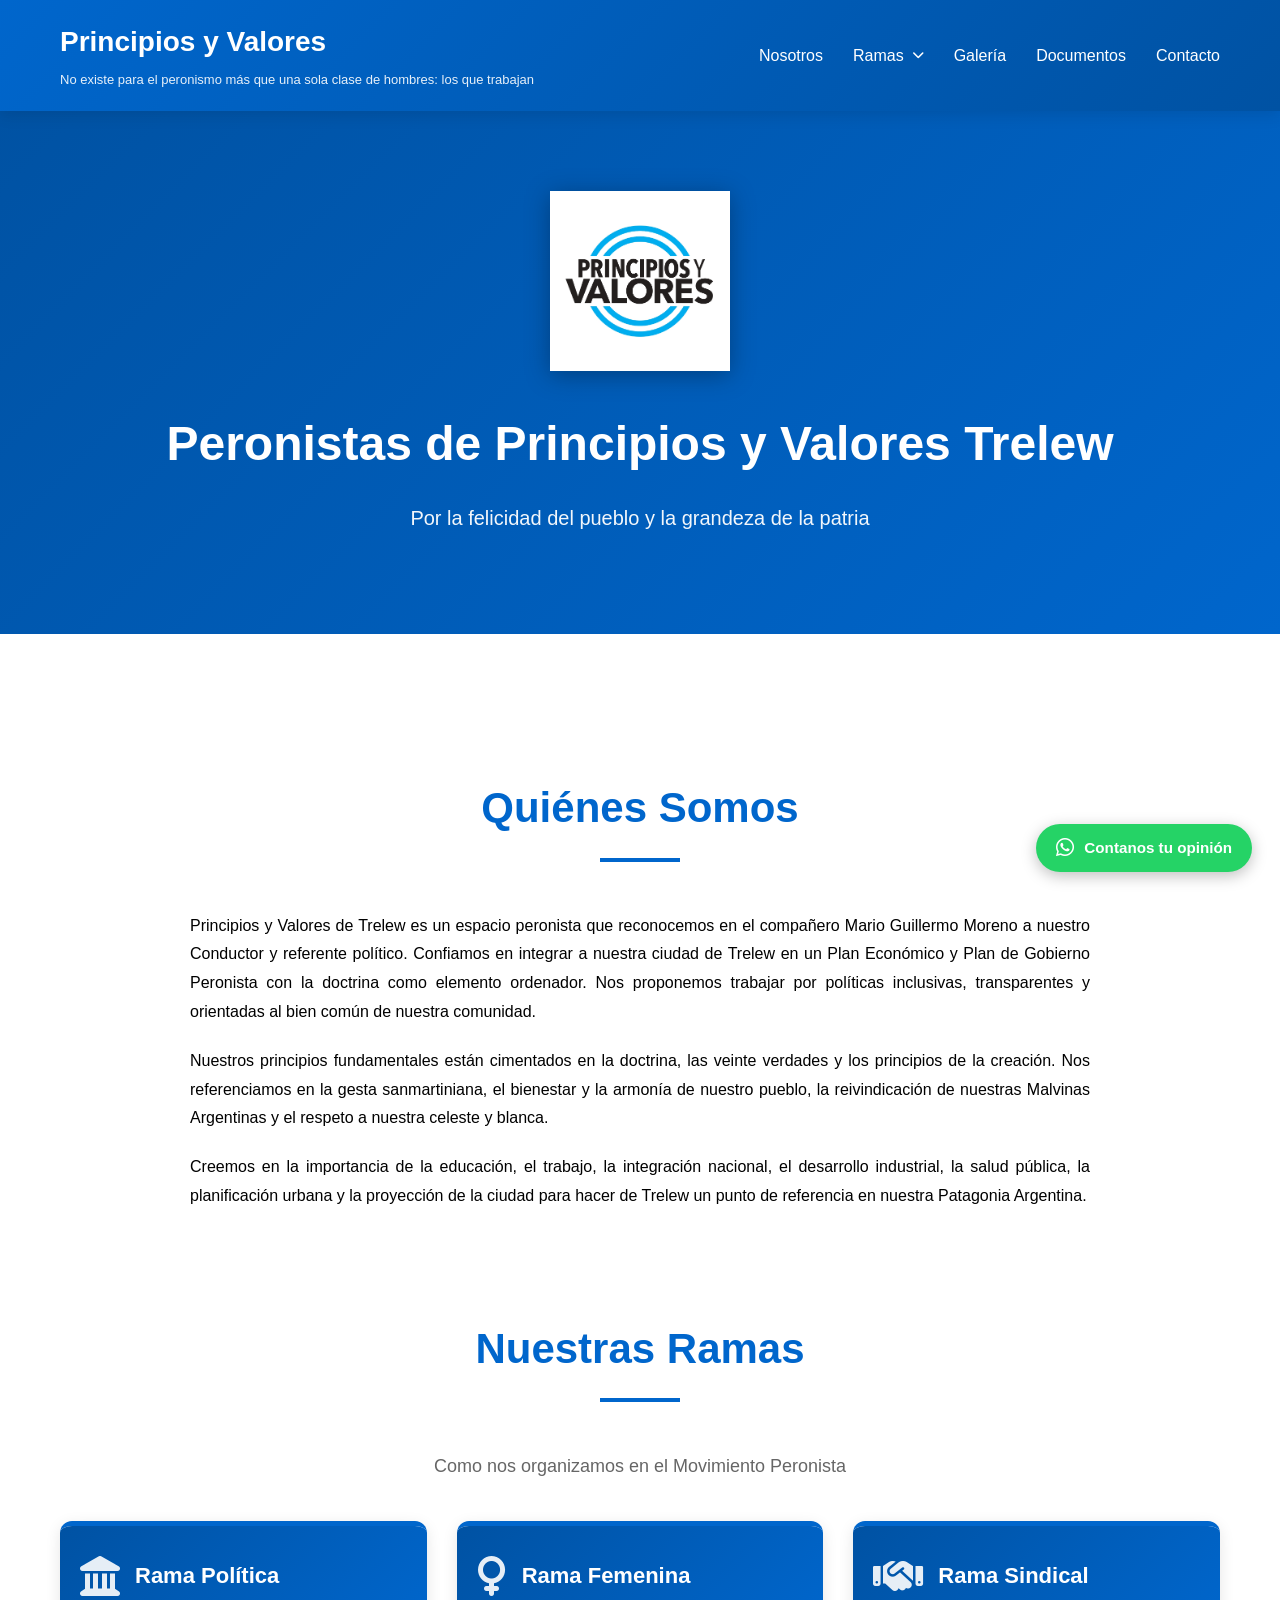
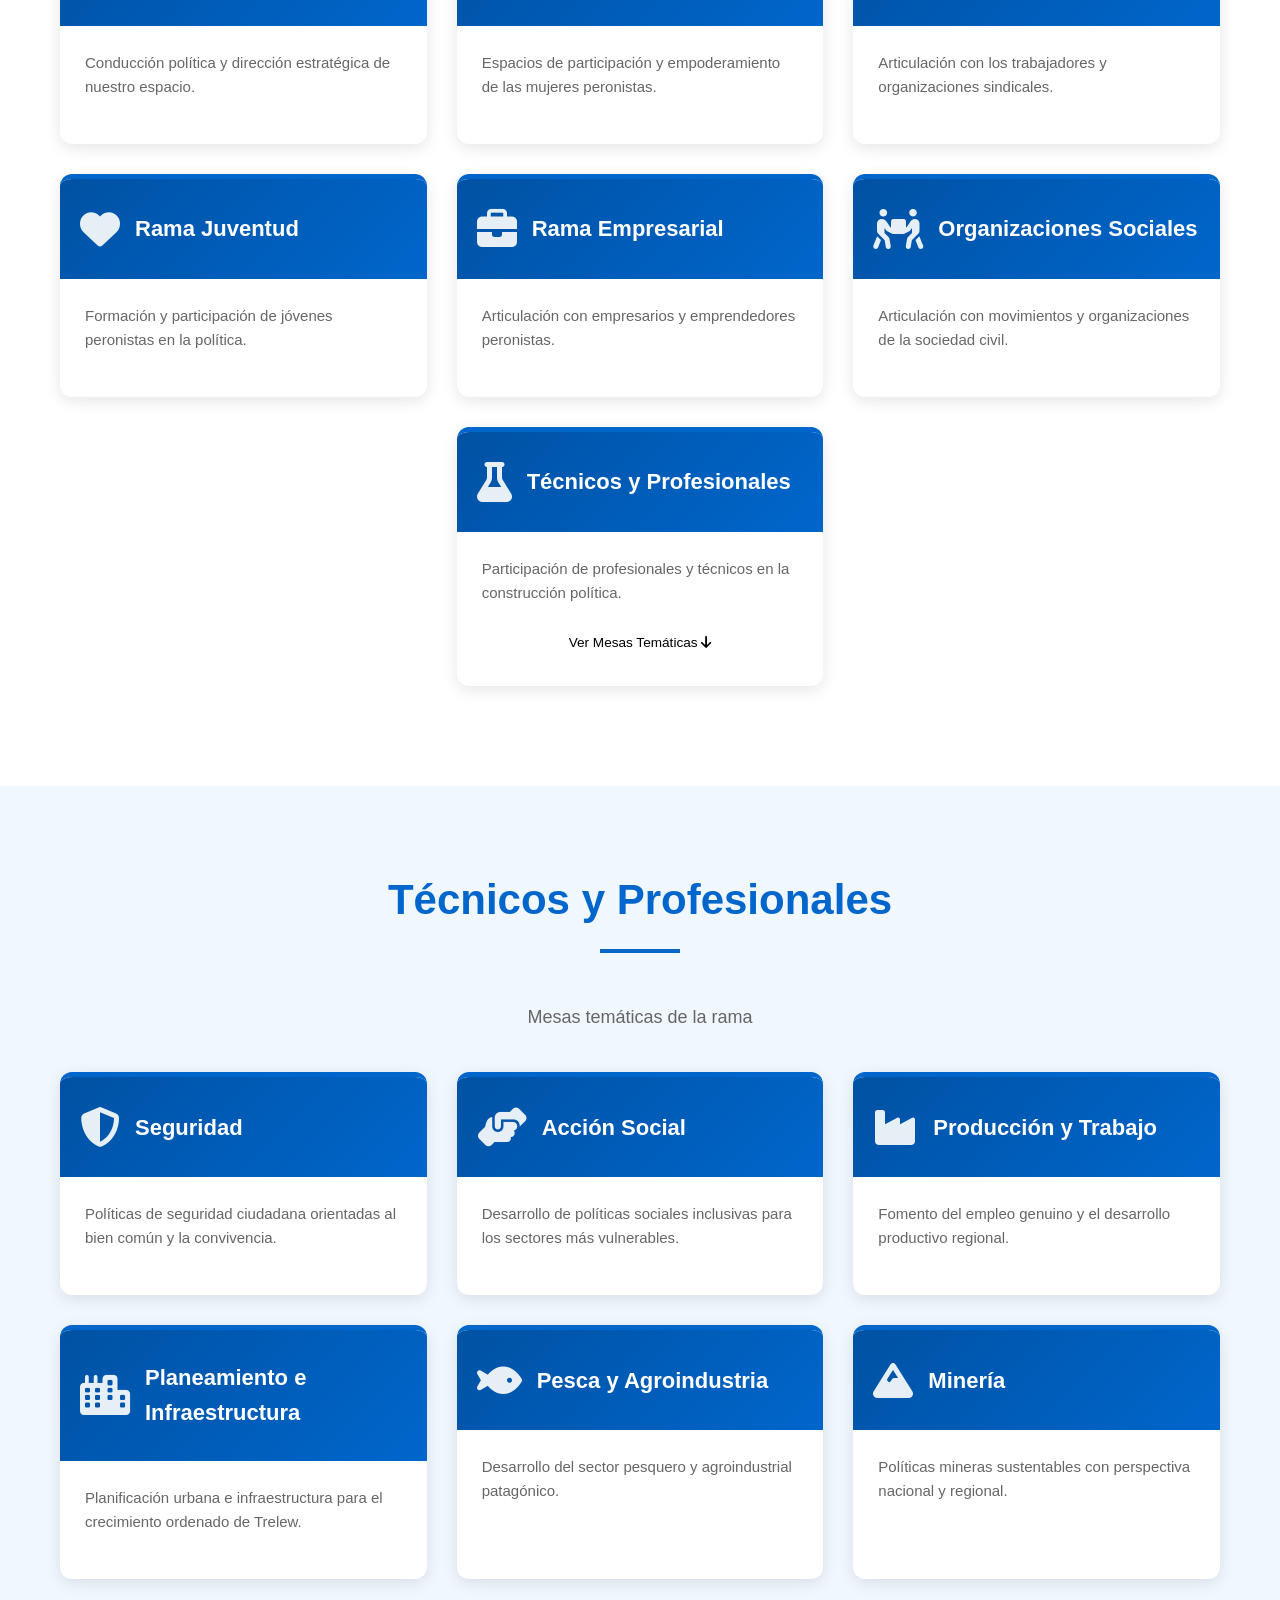
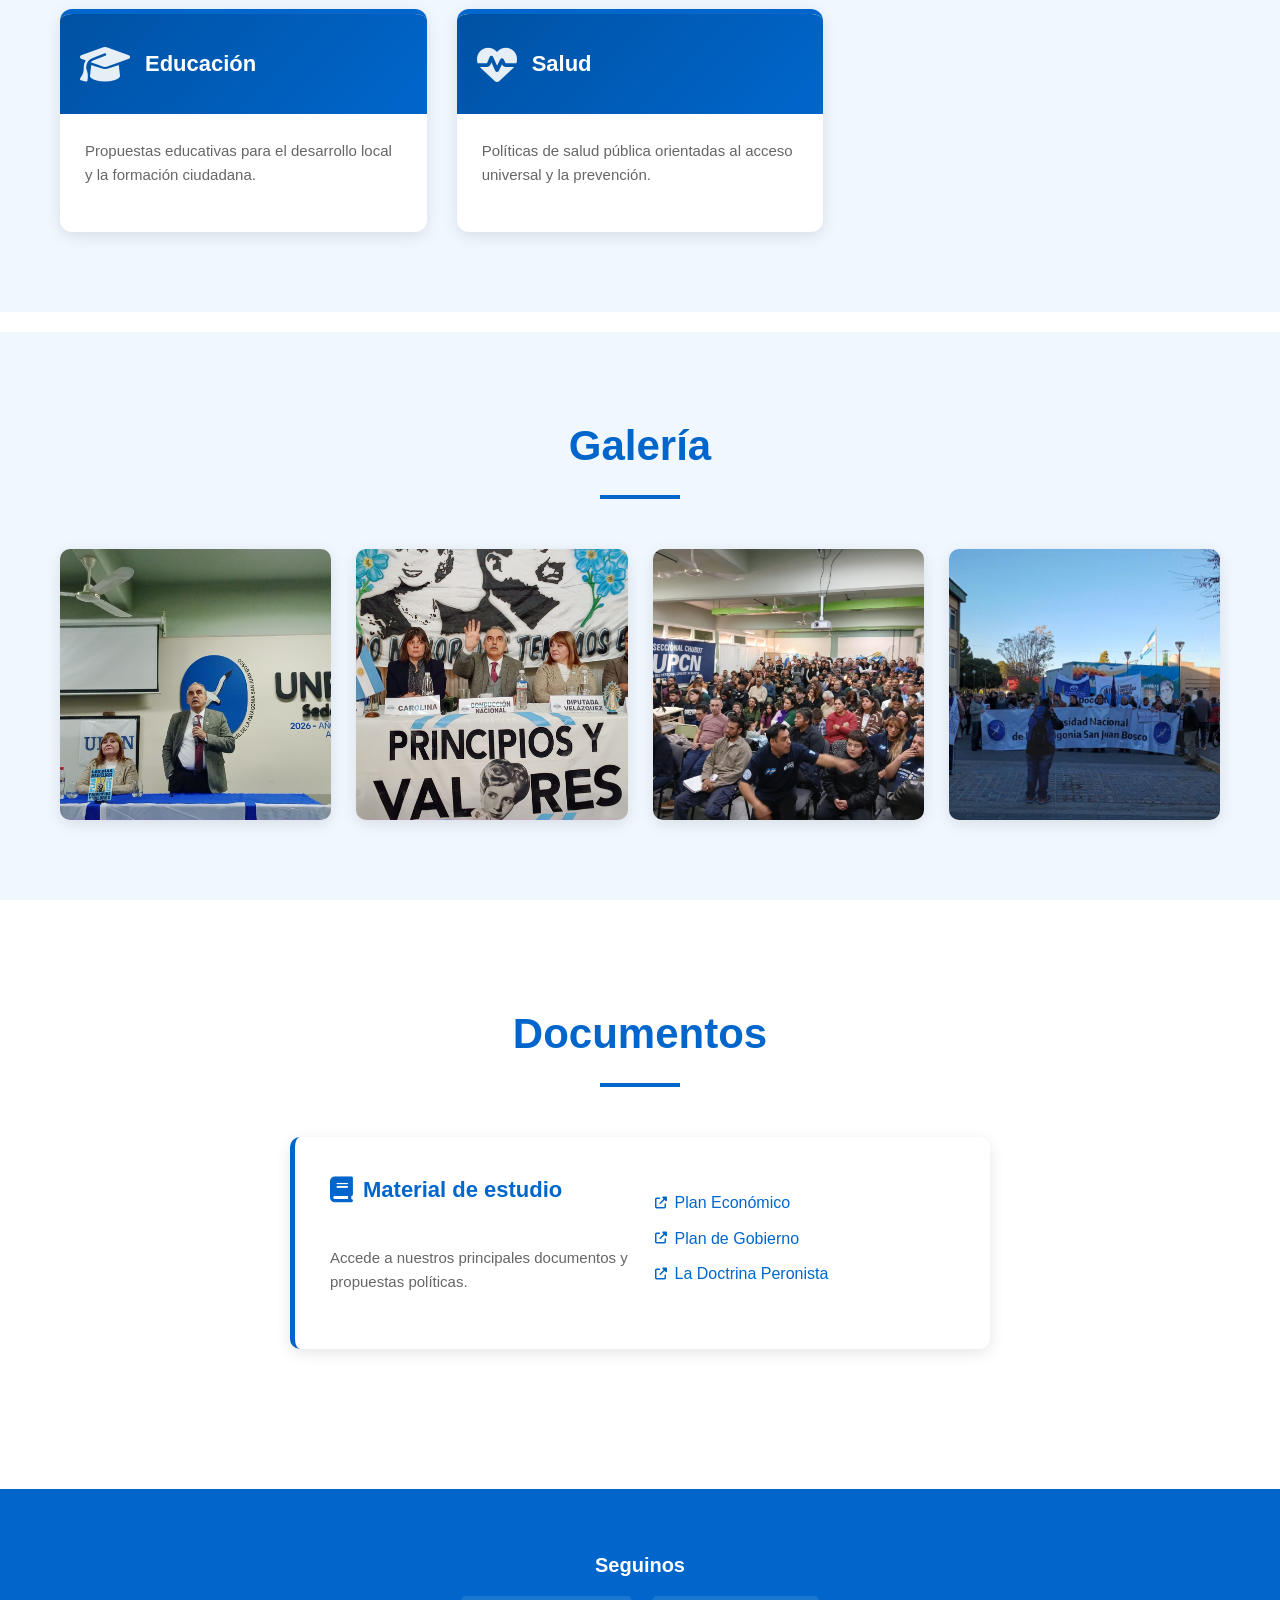
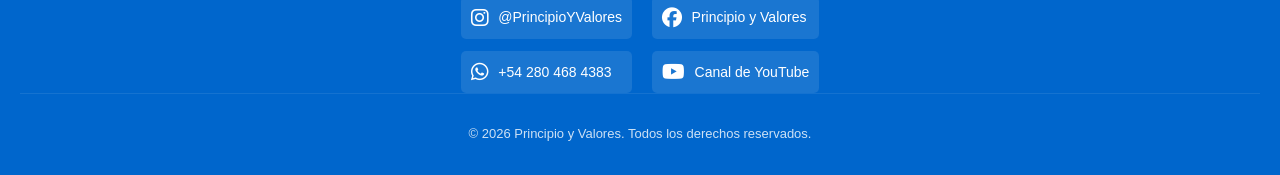
==== index.html @ 7102af8e "Update index.html" ====
<!DOCTYPE html>
<html lang="es">
<head>
    <meta charset="UTF-8">
    <meta name="viewport" content="width=device-width, initial-scale=1.0">
    <title>Principios y Valores - Trelew</title>
    <link rel="icon" type="image/jpeg" href="logo Principios y Valores.jpg">

    <meta property="og:type" content="website">
    <meta property="og:url" content="https://pyvtrelew.ar/">
    <meta property="og:title" content="Principio y Valores - Trelew">
    <meta property="og:description" content="Peronismo doctrinario. Por la felicidad del pueblo y la grandeza de la patria.">
    <meta property="og:image" content="https://pyvtrelew.ar/logo%20Principios%20y%20Valores.jpg">
    <meta property="og:image:width" content="1200">
    <meta property="og:image:height" content="630">
    <meta name="twitter:card" content="summary_large_image">

    <link rel="stylesheet" href="styles.css">
    <link rel="stylesheet" href="https://cdnjs.cloudflare.com/ajax/libs/font-awesome/6.4.0/css/all.min.css">

    <style>
        /* ── Lightbox ── */
        .lightbox {
            display: none;
            position: fixed;
            inset: 0;
            z-index: 9000;
            background: rgba(0,0,0,0.93);
            align-items: center;
            justify-content: center;
        }
        .lightbox.active { display: flex; }
        .lb-img-wrap {
            position: relative;
            display: flex;
            align-items: center;
            justify-content: center;
        }
        #lbImg {
            max-width: 88vw;
            max-height: 88vh;
            object-fit: contain;
            border-radius: 4px;
            box-shadow: 0 8px 40px rgba(0,0,0,0.6);
            user-select: none;
        }
        .lb-counter {
            position: absolute;
            bottom: -2rem;
            left: 50%;
            transform: translateX(-50%);
            color: rgba(255,255,255,0.45);
            font-size: 0.78rem;
            letter-spacing: 0.1em;
            white-space: nowrap;
        }
        .lb-close {
            position: fixed;
            top: 1rem;
            right: 1.5rem;
            background: none;
            border: none;
            color: #fff;
            font-size: 2.5rem;
            cursor: pointer;
            line-height: 1;
            opacity: 0.65;
            transition: opacity 0.2s;
            z-index: 9001;
        }
        .lb-close:hover { opacity: 1; }
        .lb-nav {
            background: none;
            border: none;
            color: #fff;
            font-size: 4rem;
            cursor: pointer;
            padding: 0 1rem;
            opacity: 0.45;
            transition: opacity 0.2s;
            user-select: none;
            line-height: 1;
            flex-shrink: 0;
        }
        .lb-nav:hover { opacity: 1; }
        @media (max-width: 600px) {
            .lb-nav { font-size: 2.5rem; padding: 0 0.4rem; }
            #lbImg  { max-width: 96vw; max-height: 80vh; }
        }

        /* ── Botones btn-mesas ── */
        .btn-mesas {
            display: inline-block;
            padding: 0.4rem 1rem;
            border: 1px solid rgba(255,255,255,0.5);
            border-radius: 4px;
            color: inherit;
            text-decoration: none;
            font-size: 0.85rem;
            transition: background 0.2s, opacity 0.2s;
        }
        .btn-mesas:hover { background: rgba(255,255,255,0.15); }

        /* ── Documentos centrado ── */
        #Documentos .resources-grid { display: flex; justify-content: center; }
        #Documentos .resource-card  { max-width: 700px; width: 100%; }
        @media (min-width: 640px) {
            #Documentos .resource-card {
                display: grid;
                grid-template-columns: 1fr 1fr;
                gap: 1.5rem;
                align-items: start;
            }
            #Documentos .resource-card h3  { grid-column: 1; }
            #Documentos .resource-card > p { grid-column: 1; margin-top: 0; }
            #Documentos .resource-card ul  { grid-column: 2; grid-row: 1/3; align-self: center; margin: 0; }
        }

        /* ── Espacio Nosotros / Ramas ── */
        #nosotros.section { padding-bottom: 2rem; }
        #ramas.section    { padding-top: 2rem; }

        /* ── Técnicos centrado desktop ── */
        #rama-tecnicos { grid-column: 2; }
        @media (max-width: 900px) { #rama-tecnicos { grid-column: auto; } }

        /* ── Footer social ── */
        .footer-section { text-align: center; }
        .social-links {
            display: grid;
            grid-template-columns: repeat(2, auto);
            justify-content: center;
            gap: 0.75rem 1.25rem;
        }
        .social-links a { display: inline-flex; align-items: center; gap: 0.6rem; width: auto; }
        @media (max-width: 480px) {
            .social-links { grid-template-columns: 1fr; align-items: center; }
        }

        /* ── WhatsApp flotante ── */
        .whatsapp-float {
            position: fixed;
            bottom: 28px;
            right: 28px;
            z-index: 8999;
            display: flex;
            align-items: center;
            gap: 10px;
            background-color: #25D366;
            color: #fff;
            text-decoration: none;
            padding: 12px 20px;
            border-radius: 50px;
            box-shadow: 0 4px 15px rgba(0,0,0,0.25);
            font-weight: 600;
            font-size: 0.95rem;
            transition: background 0.2s, transform 0.2s;
        }
        .whatsapp-float:hover { background: #1ebe5d; transform: translateY(-2px); }
        .whatsapp-float__icon { font-size: 1.3rem; }
    </style>
</head>
<body>

    <!-- ══ NAVBAR ══ -->
    <nav class="navbar">
        <div class="container">
            <div class="logo">
                <div>
                    <h1>Principios y Valores</h1>
                    <p class="subtitle">No existe para el peronismo más que una sola clase de hombres: los que trabajan</p>
                </div>
            </div>
            <ul class="nav-links">
                <li><a href="#nosotros">Nosotros</a></li>
                <li class="dropdown">
                    <a href="#ramas" class="dropdown-toggle">Ramas <i class="fas fa-chevron-down"></i></a>
                    <div class="dropdown-menu">
                        <a href="#" data-rama="politica">Política</a>
                        <a href="#" data-rama="femenina">Rama Femenina</a>
                        <a href="#" data-rama="sindical">Rama Sindical</a>
                        <a href="#" data-rama="juventud">Juventud</a>
                        <a href="#" data-rama="empresarial">Rama Empresarial</a>
                        <a href="#tecnicos">Técnicos y Profesionales</a>
                        <a href="#" data-rama="sociales">Organizaciones Sociales</a>
                    </div>
                </li>
                <li><a href="#galeria">Galería</a></li>
                <li><a href="#Documentos">Documentos</a></li>
                <li><a href="#contacto">Contacto</a></li>
            </ul>
        </div>
    </nav>

    <!-- ══ HERO ══ -->
    <section class="hero">
        <div class="hero-content">
            <img src="logo Principios y Valores.jpg" alt="Principio y Valores" class="hero-logo">
            <h2>Peronistas de Principios y Valores Trelew</h2>
            <p>Por la felicidad del pueblo y la grandeza de la patria</p>
        </div>
    </section>

    <!-- ══ NOSOTROS ══ -->
    <section id="nosotros" class="section">
        <div class="container">
            <h2 class="section-title">Quiénes Somos</h2>
            <div class="content-text">
                <p>Principios y Valores de Trelew es un espacio peronista que reconocemos en el compañero Mario Guillermo Moreno a nuestro Conductor y referente político. Confiamos en integrar a nuestra ciudad de Trelew en un Plan Económico y Plan de Gobierno Peronista con la doctrina como elemento ordenador. Nos proponemos trabajar por políticas inclusivas, transparentes y orientadas al bien común de nuestra comunidad.</p>
                <p>Nuestros principios fundamentales están cimentados en la doctrina, las veinte verdades y los principios de la creación. Nos referenciamos en la gesta sanmartiniana, el bienestar y la armonía de nuestro pueblo, la reivindicación de nuestras Malvinas Argentinas y el respeto a nuestra celeste y blanca.</p>
                <p>Creemos en la importancia de la educación, el trabajo, la integración nacional, el desarrollo industrial, la salud pública, la planificación urbana y la proyección de la ciudad para hacer de Trelew un punto de referencia en nuestra Patagonia Argentina.</p>
            </div>
        </div>
    </section>

    <!-- ══ RAMAS ══ -->
    <section id="ramas" class="section">
        <div class="container">
            <h2 class="section-title">Nuestras Ramas</h2>
            <p class="section-subtitle">Como nos organizamos en el Movimiento Peronista</p>
            <div class="ramas-container">
                <div class="rama-card" id="rama-politica">
                    <div class="rama-header"><i class="fas fa-landmark"></i><h3>Rama Política</h3></div>
                    <div class="rama-content"><p>Conducción política y dirección estratégica de nuestro espacio.</p></div>
                </div>
                <div class="rama-card" id="rama-femenina">
                    <div class="rama-header"><i class="fas fa-venus"></i><h3>Rama Femenina</h3></div>
                    <div class="rama-content"><p>Espacios de participación y empoderamiento de las mujeres peronistas.</p></div>
                </div>
                <div class="rama-card" id="rama-sindical">
                    <div class="rama-header"><i class="fas fa-handshake"></i><h3>Rama Sindical</h3></div>
                    <div class="rama-content"><p>Articulación con los trabajadores y organizaciones sindicales.</p></div>
                </div>
                <div class="rama-card" id="rama-juventud">
                    <div class="rama-header"><i class="fas fa-heart"></i><h3>Rama Juventud</h3></div>
                    <div class="rama-content"><p>Formación y participación de jóvenes peronistas en la política.</p></div>
                </div>
                <div class="rama-card" id="rama-empresarial">
                    <div class="rama-header"><i class="fas fa-briefcase"></i><h3>Rama Empresarial</h3></div>
                    <div class="rama-content"><p>Articulación con empresarios y emprendedores peronistas.</p></div>
                </div>
                <div class="rama-card" id="rama-sociales">
                    <div class="rama-header"><i class="fas fa-people-carry"></i><h3>Organizaciones Sociales</h3></div>
                    <div class="rama-content"><p>Articulación con movimientos y organizaciones de la sociedad civil.</p></div>
                </div>
                <div class="rama-card" id="rama-tecnicos">
                    <div class="rama-header"><i class="fas fa-flask"></i><h3>Técnicos y Profesionales</h3></div>
                    <div class="rama-content">
                        <p>Participación de profesionales y técnicos en la construcción política.</p>
                        <div style="margin-top:1rem; text-align:center;">
                            <a href="#tecnicos" class="btn-mesas">Ver Mesas Temáticas <i class="fas fa-arrow-down"></i></a>
                        </div>
                    </div>
                </div>
            </div>
        </div>
    </section>

    <!-- ══ TÉCNICOS ══ -->
    <section id="tecnicos" class="section section-light">
        <div class="container">
            <h2 class="section-title">Técnicos y Profesionales</h2>
            <p class="section-subtitle">Mesas temáticas de la rama</p>
            <div class="ramas-container">
                <div class="rama-card">
                    <div class="rama-header"><i class="fas fa-shield-alt"></i><h3>Seguridad</h3></div>
                    <div class="rama-content"><p>Políticas de seguridad ciudadana orientadas al bien común y la convivencia.</p></div>
                </div>
                <div class="rama-card">
                    <div class="rama-header"><i class="fas fa-hands-helping"></i><h3>Acción Social</h3></div>
                    <div class="rama-content"><p>Desarrollo de políticas sociales inclusivas para los sectores más vulnerables.</p></div>
                </div>
                <div class="rama-card">
                    <div class="rama-header"><i class="fas fa-industry"></i><h3>Producción y Trabajo</h3></div>
                    <div class="rama-content"><p>Fomento del empleo genuino y el desarrollo productivo regional.</p></div>
                </div>
                <div class="rama-card">
                    <div class="rama-header"><i class="fas fa-city"></i><h3>Planeamiento e Infraestructura</h3></div>
                    <div class="rama-content"><p>Planificación urbana e infraestructura para el crecimiento ordenado de Trelew.</p></div>
                </div>
                <div class="rama-card">
                    <div class="rama-header"><i class="fas fa-fish"></i><h3>Pesca y Agroindustria</h3></div>
                    <div class="rama-content"><p>Desarrollo del sector pesquero y agroindustrial patagónico.</p></div>
                </div>
                <div class="rama-card">
                    <div class="rama-header"><i class="fas fa-mountain"></i><h3>Minería</h3></div>
                    <div class="rama-content"><p>Políticas mineras sustentables con perspectiva nacional y regional.</p></div>
                </div>
                <div class="rama-card">
                    <div class="rama-header"><i class="fas fa-graduation-cap"></i><h3>Educación</h3></div>
                    <div class="rama-content"><p>Propuestas educativas para el desarrollo local y la formación ciudadana.</p></div>
                </div>
                <div class="rama-card">
                    <div class="rama-header"><i class="fas fa-heartbeat"></i><h3>Salud</h3></div>
                    <div class="rama-content"><p>Políticas de salud pública orientadas al acceso universal y la prevención.</p></div>
                </div>
            </div>
        </div>
    </section>

    <!-- ══ GALERÍA ══ -->
    <!-- El grid muestra las 8 fotos originales.
         El lightbox navega por las 35 (8 originales + 27 nuevas). -->
    <section id="galeria" class="section section-light">
        <div class="container">
            <h2 class="section-title">Galería</h2>
            <div class="gallery" id="lightboxGallery">
                <div class="gallery-item" data-index="1">
                    <img src="Guillote y Marita UNPSJB.jpg" alt="Acto UNPSJB">
                    <div class="gallery-overlay"><i class="fas fa-search-plus"></i></div>
                </div>
                <div class="gallery-item" data-index="3">
                    <img src="rueda pensa 02 de mayo.jpg" alt="Rueda de Prensa">
                    <div class="gallery-overlay"><i class="fas fa-search-plus"></i></div>
                </div>
                <div class="gallery-item" data-index="4">
                    <img src="catedra1.jpeg" alt="Cátedra">
                    <div class="gallery-overlay"><i class="fas fa-search-plus"></i></div>
                </div>
                <div class="gallery-item" data-index="7">
                    <img src="marchauniversitaria.jpeg" alt="Marcha Universitaria">
                    <div class="gallery-overlay"><i class="fas fa-search-plus"></i></div>
                </div>
            </div>
        </div>
    </section>

    <!-- Lista oculta con TODAS las fotos para el lightbox -->
    <div id="allPhotos" style="display:none;">
        <span data-src="alejandro.jpeg" data-alt="Alejandro"></span>
        <span data-src="Guillote y Marita UNPSJB.jpg" data-alt="Acto UNPSJB"></span>
        <span data-src="reunion basica 30-05.jpeg" data-alt="Reunión Básica"></span>
        <span data-src="rueda pensa 02 de mayo.jpg" data-alt="Rueda de Prensa"></span>
        <span data-src="catedra1.jpeg" data-alt="Cátedra"></span>
        <span data-src="merienda.jpeg" data-alt="Merienda"></span>
        <span data-src="compasconmarita.jpeg" data-alt="Compañeros con Marita"></span>
        <span data-src="marchauniversitaria.jpeg" data-alt="Marcha Universitaria"></span>
        <span data-src="IMG-20260326-WA0055.jpg" data-alt="Evento"></span>
        <span data-src="IMG-20260601-WA0067.jpg" data-alt="Evento"></span>
        <span data-src="IMG-20260601-WA0068.jpg" data-alt="Evento"></span>
        <span data-src="IMG-20260601-WA0069.jpg" data-alt="Evento"></span>
        <span data-src="IMG-20260601-WA0070.jpg" data-alt="Evento"></span>
        <span data-src="IMG-20260601-WA0071.jpg" data-alt="Evento"></span>
        <span data-src="IMG-20260601-WA0072.jpg" data-alt="Evento"></span>
        <span data-src="IMG-20260601-WA0073.jpg" data-alt="Evento"></span>
        <span data-src="IMG-20260601-WA0074.jpg" data-alt="Evento"></span>
        <span data-src="IMG-20260601-WA0076.jpg" data-alt="Evento"></span>
        <span data-src="IMG-20260601-WA0077.jpg" data-alt="Evento"></span>
        <span data-src="IMG-20260601-WA0078.jpg" data-alt="Evento"></span>
        <span data-src="IMG-20260601-WA0079.jpg" data-alt="Evento"></span>
        <span data-src="IMG-20260601-WA0080.jpg" data-alt="Evento"></span>
        <span data-src="IMG-20260601-WA0081.jpg" data-alt="Evento"></span>
        <span data-src="IMG-20260601-WA0082.jpg" data-alt="Evento"></span>
        <span data-src="IMG-20260601-WA0083.jpg" data-alt="Evento"></span>
        <span data-src="IMG-20260601-WA0084.jpg" data-alt="Evento"></span>
        <span data-src="IMG-20260601-WA0085.jpg" data-alt="Evento"></span>
        <span data-src="IMG-20260601-WA0086.jpg" data-alt="Evento"></span>
        <span data-src="IMG-20260601-WA0087.jpg" data-alt="Evento"></span>
        <span data-src="IMG-20260601-WA0088.jpg" data-alt="Evento"></span>
        <span data-src="IMG-20260601-WA0090.jpg" data-alt="Evento"></span>
        <span data-src="IMG-20260601-WA0092.jpg" data-alt="Evento"></span>
        <span data-src="IMG-20260601-WA0093.jpg" data-alt="Evento"></span>
        <span data-src="IMG-20260601-WA0096.jpg" data-alt="Evento"></span>
    </div>

    <!-- ══ DOCUMENTOS ══ -->
    <section id="Documentos" class="section">
        <div class="container">
            <h2 class="section-title">Documentos</h2>
            <div class="resources-grid">
                <div class="resource-card">
                    <h3><i class="fas fa-book"></i> Material de estudio</h3>
                    <p>Accede a nuestros principales documentos y propuestas políticas.</p>
                    <ul class="resource-links">
                        <li><a href="https://drive.google.com/file/d/14dsxnYKZ9EYarq1fYWeJYnwGBwwUKH2X/view" target="_blank"><i class="fas fa-external-link-alt"></i> Plan Económico</a></li>
                        <li><a href="https://drive.google.com/file/d/13B9XnYJ2rnrEtHg-LLwNqd3deYBO3i69/view" target="_blank"><i class="fas fa-external-link-alt"></i> Plan de Gobierno</a></li>
                        <li><a href="https://www.escuelasuperiorperonista.com/doc/1.1.DOCTRINA.PERONISTA.1948.pdf" target="_blank"><i class="fas fa-external-link-alt"></i> La Doctrina Peronista</a></li>
                    </ul>
                </div>
            </div>
        </div>
    </section>

    <!-- ══ FOOTER / CONTACTO ══ -->
    <footer id="contacto" class="footer">
        <div class="container">
            <div class="footer-section">
                <h3>Seguinos</h3>
                <div class="social-links">
                    <a href="https://www.instagram.com/p/DYpYMt5kZ58/" target="_blank" title="Instagram">
                        <i class="fab fa-instagram"></i><span>@PrincipioYValores</span>
                    </a>
                    <a href="https://www.facebook.com/principiosy.valores.trelew/" target="_blank" title="Facebook">
                        <i class="fab fa-facebook"></i><span>Principio y Valores</span>
                    </a>
                    <a href="https://wa.me/542804684383" target="_blank" title="WhatsApp">
                        <i class="fab fa-whatsapp"></i><span>+54 280 468 4383</span>
                    </a>
                    <a href="https://youtube.com/@pyvvirch?si=W2uy2z835M9ro01c" target="_blank" title="YouTube">
                        <i class="fab fa-youtube"></i><span>Canal de YouTube</span>
                    </a>
                </div>
            </div>
        </div>
        <div class="footer-bottom">
            <p>&copy; 2026 Principio y Valores. Todos los derechos reservados.</p>
        </div>
    </footer>

    <!-- ══ LIGHTBOX ══ -->
    <div id="lightbox" class="lightbox" role="dialog" aria-modal="true" aria-label="Visor de fotos">
        <button class="lb-close" id="lbClose" aria-label="Cerrar">&times;</button>
        <button class="lb-nav lb-prev" id="lbPrev" aria-label="Anterior">&#8249;</button>
        <div class="lb-img-wrap">
            <img id="lbImg" src="" alt="">
            <div class="lb-counter" id="lbCounter"></div>
        </div>
        <button class="lb-nav lb-next" id="lbNext" aria-label="Siguiente">&#8250;</button>
    </div>

    <!-- ══ WHATSAPP FLOTANTE ══ -->
    <a href="https://wa.me/542804684383?text=Hola%2C%20quiero%20sumarme%20a%20Principios%20y%20Valores"
       class="whatsapp-float" target="_blank" rel="noopener noreferrer" title="Afiliate por WhatsApp">
        <i class="fab fa-whatsapp whatsapp-float__icon"></i>
        <span class="whatsapp-float__label">Contanos tu opinión</span>
    </a>

    <script src="script.js"></script>

    <script>
    (function () {
        // Construir lista completa de fotos desde #allPhotos
        const allPhotos = Array.from(
            document.querySelectorAll('#allPhotos span')
        ).map(function (el) {
            return { src: el.dataset.src, alt: el.dataset.alt };
        });

        const lightbox  = document.getElementById('lightbox');
        const lbImg     = document.getElementById('lbImg');
        const lbCounter = document.getElementById('lbCounter');
        const lbClose   = document.getElementById('lbClose');
        const lbPrev    = document.getElementById('lbPrev');
        const lbNext    = document.getElementById('lbNext');
        let current = 0;

        function open(index) {
            current = index;
            lbImg.src = allPhotos[current].src;
            lbImg.alt = allPhotos[current].alt;
            lbCounter.textContent = (current + 1) + ' / ' + allPhotos.length;
            lightbox.classList.add('active');
            document.body.style.overflow = 'hidden';
        }

        function close() {
            lightbox.classList.remove('active');
            lbImg.src = '';
            document.body.style.overflow = '';
        }

        function prev() { open((current - 1 + allPhotos.length) % allPhotos.length); }
        function next() { open((current + 1) % allPhotos.length); }

        // Click en miniaturas del grid — abre en el índice correcto
        document.querySelectorAll('#lightboxGallery .gallery-item').forEach(function (item) {
            item.addEventListener('click', function () {
                open(parseInt(item.dataset.index));
            });
        });

        lbClose.addEventListener('click', close);
        lbPrev.addEventListener('click',  prev);
        lbNext.addEventListener('click',  next);

        lightbox.addEventListener('click', function (e) {
            if (e.target === lightbox) close();
        });

        document.addEventListener('keydown', function (e) {
            if (!lightbox.classList.contains('active')) return;
            if (e.key === 'Escape')     close();
            if (e.key === 'ArrowLeft')  prev();
            if (e.key === 'ArrowRight') next();
        });

        // Swipe táctil
        let touchStartX = 0;
        lightbox.addEventListener('touchstart', function (e) {
            touchStartX = e.changedTouches[0].clientX;
        }, { passive: true });
        lightbox.addEventListener('touchend', function (e) {
            const diff = touchStartX - e.changedTouches[0].clientX;
            if (Math.abs(diff) > 50) diff > 0 ? next() : prev();
        });
    })();
    </script>

</body>
</html>
---- styles.css ----
/* Variables de Color - Colores Institucionales Peronistas */
:root {
    --primary-color: #0066CC;
    --secondary-color: #0052A3;
    --accent-color: #0066CC;
    --light-color: #F0F7FF;
    --text-color: #000;
    --border-color: #0066CC;
    --shadow: 0 4px 15px rgba(0, 0, 0, 0.1);
    --celeste: #0066CC;
    --blanco: #FFFFFF;
    --negro: #000000;
}

/* Reset y Estilos Generales */
* {
    margin: 0;
    padding: 0;
    box-sizing: border-box;
}

html {
    scroll-behavior: smooth;
}

body {
    font-family: 'Segoe UI', Tahoma, Geneva, Verdana, sans-serif;
    line-height: 1.6;
    color: var(--text-color);
    background-color: #fff;
}

.container {
    max-width: 1200px;
    margin: 0 auto;
    padding: 0 20px;
}

/* Navbar */
.navbar {
    background: linear-gradient(135deg, var(--primary-color) 0%, var(--secondary-color) 100%);
    color: white;
    padding: 20px 0;
    position: sticky;
    top: 0;
    z-index: 100;
    box-shadow: var(--shadow);
}

.navbar .container {
    display: flex;
    justify-content: space-between;
    align-items: center;
}

.logo h1 {
    font-size: 28px;
    font-weight: 700;
    margin-bottom: 5px;
}

.logo .subtitle {
    font-size: 13px;
    opacity: 0.9;
    font-weight: 300;
}

.nav-links {
    display: flex;
    list-style: none;
    gap: 30px;
}

.nav-links a {
    color: white;
    text-decoration: none;
    font-weight: 500;
    transition: opacity 0.3s ease;
    position: relative;
}

.nav-links a:hover {
    opacity: 0.8;
}

.nav-links a::after {
    content: '';
    position: absolute;
    width: 0;
    height: 2px;
    bottom: -5px;
    left: 0;
    background-color: var(--accent-color);
    transition: width 0.3s ease;
}

.nav-links a:hover::after {
    width: 100%;
}

/* Dropdown Menu */
.dropdown {
    position: relative;
}

.dropdown-toggle {
    display: flex;
    align-items: center;
    gap: 8px;
}

.dropdown-toggle i {
    font-size: 12px;
    transition: transform 0.3s ease;
}

.dropdown:hover .dropdown-toggle i {
    transform: rotate(180deg);
}

.dropdown-menu {
    position: absolute;
    top: 100%;
    left: 0;
    background: white;
    min-width: 250px;
    border-radius: 8px;
    box-shadow: 0 8px 25px rgba(0, 0, 0, 0.15);
    opacity: 0;
    visibility: hidden;
    transform: translateY(-10px);
    transition: all 0.3s ease;
    margin-top: 10px;
    z-index: 1000;
}

.dropdown:hover .dropdown-menu {
    opacity: 1;
    visibility: visible;
    transform: translateY(0);
}

.dropdown-menu a {
    display: block;
    padding: 12px 20px;
    color: var(--text-color);
    text-decoration: none;
    border-bottom: 1px solid #eee;
    transition: all 0.3s ease;
    cursor: pointer;
}

.dropdown-menu a:last-child {
    border-bottom: none;
}

.dropdown-menu a:hover {
    background-color: var(--light-color);
    color: var(--accent-color);
    padding-left: 25px;
}

/* Hero Section */
.hero {
    background: linear-gradient(135deg, var(--secondary-color) 0%, var(--accent-color) 100%);
    color: white;
    padding: 80px 20px 100px;
    text-align: center;
    margin-bottom: 60px;
}

.hero-content {
    display: flex;
    flex-direction: column;
    align-items: center;
}

.hero-logo {
    width: 180px;
    height: auto;
    margin-bottom: 35px;
    display: block;
    filter: drop-shadow(0 4px 12px rgba(0, 0, 0, 0.3));
}


@media (max-width: 480px) {
    .hero-logo {
        width: 90px;
        margin-bottom: 15px;
    }
}

.hero-content h2 {
    font-size: 48px;
    margin-bottom: 20px;
    font-weight: 700;
}

.hero-content p {
    font-size: 20px;
    opacity: 0.95;
}

/* Secciones */
.section {
    padding: 80px 20px;
    margin-bottom: 20px;
}

.section-light {
    background-color: var(--light-color);
}

.section-title {
    font-size: 42px;
    color: var(--primary-color);
    margin-bottom: 50px;
    text-align: center;
    font-weight: 700;
    position: relative;
    padding-bottom: 20px;
}

.section-title::after {
    content: '';
    position: absolute;
    width: 80px;
    height: 4px;
    background-color: var(--accent-color);
    bottom: 0;
    left: 50%;
    transform: translateX(-50%);
}

/* Sección de Ramas */
.section-subtitle {
    text-align: center;
    font-size: 18px;
    color: #666;
    margin-bottom: 50px;
}

.ramas-container {
    display: grid;
    grid-template-columns: repeat(auto-fit, minmax(320px, 1fr));
    gap: 30px;
    margin-top: 40px;
}

.rama-card {
    background: white;
    border-radius: 12px;
    overflow: hidden;
    box-shadow: var(--shadow);
    transition: all 0.3s ease;
    border-top: 5px solid var(--accent-color);
    cursor: pointer;
}

.rama-card:hover {
    transform: translateY(-8px);
    box-shadow: 0 12px 30px rgba(0, 0, 0, 0.2);
}

.rama-card.active {
    box-shadow: 0 12px 30px rgba(64, 145, 108, 0.3);
    transform: scale(1.02);
    border-top: 5px solid var(--primary-color);
}

.rama-header {
    background: linear-gradient(135deg, var(--secondary-color) 0%, var(--accent-color) 100%);
    color: white;
    padding: 30px 20px;
    display: flex;
    align-items: center;
    gap: 15px;
}

.rama-header i {
    font-size: 40px;
    opacity: 0.9;
}

.rama-header h3 {
    font-size: 22px;
    font-weight: 700;
    margin: 0;
}

.rama-content {
    padding: 25px;
}

.rama-content > p {
    color: #666;
    margin-bottom: 20px;
    font-size: 15px;
    line-height: 1.6;
}

.rama-info h4 {
    color: var(--primary-color);
    font-size: 14px;
    margin-bottom: 8px;
    font-weight: 600;
    text-transform: uppercase;
    letter-spacing: 0.5px;
}

.rama-info p {
    color: #666;
    font-size: 14px;
    margin-bottom: 5px;
}

.rama-contacto {
    margin-top: 15px;
    padding-top: 15px;
    border-top: 1px solid #eee;
}

.rama-contacto p {
    margin-bottom: 10px;
}

.rama-contacto a {
    color: var(--accent-color);
    text-decoration: none;
    transition: color 0.3s ease;
    font-weight: 500;
}

.rama-contacto a:hover {
    color: var(--primary-color);
}

/* Contenido de Texto */
.content-text {
    max-width: 900px;
    margin: 0 auto;
    font-size: 16px;
    line-height: 1.8;
}

.content-text p {
    margin-bottom: 20px;
    text-align: justify;
    color: var(--text-color);
}

/* Galería */
.gallery {
    display: grid;
    grid-template-columns: repeat(4, 1fr);
    gap: 25px;
    margin-top: 40px;
}

.gallery-item {
    position: relative;
    overflow: hidden;
    border-radius: 10px;
    box-shadow: var(--shadow);
    aspect-ratio: 1;
    cursor: pointer;
}

.gallery-item img {
    width: 100%;
    height: 100%;
    object-fit: cover;
    transition: transform 0.3s ease;
}

.gallery-item:hover img {
    transform: scale(1.1);
}

.gallery-overlay {
    position: absolute;
    top: 0;
    left: 0;
    width: 100%;
    height: 100%;
    background-color: rgba(0, 0, 0, 0.5);
    display: flex;
    align-items: center;
    justify-content: center;
    opacity: 0;
    transition: opacity 0.3s ease;
}

.gallery-item:hover .gallery-overlay {
    opacity: 1;
}

.gallery-overlay i {
    color: white;
    font-size: 40px;
}

/* Recursos / Cards */
.resources-grid {
    display: grid;
    grid-template-columns: repeat(auto-fit, minmax(300px, 1fr));
    gap: 30px;
    margin-top: 50px;
}

.resource-card {
    background: white;
    padding: 35px;
    border-radius: 10px;
    box-shadow: var(--shadow);
    transition: transform 0.3s ease, box-shadow 0.3s ease;
    border-left: 5px solid var(--accent-color);
}

.resource-card:hover {
    transform: translateY(-5px);
    box-shadow: 0 8px 25px rgba(0, 0, 0, 0.15);
}

.resource-card h3 {
    color: var(--primary-color);
    margin-bottom: 15px;
    font-size: 22px;
    display: flex;
    align-items: center;
    gap: 10px;
}

.resource-card h3 i {
    color: var(--accent-color);
    font-size: 26px;
}

.resource-card p {
    color: #666;
    margin-bottom: 20px;
    font-size: 15px;
}

.resource-links {
    list-style: none;
}

.resource-links li {
    margin-bottom: 10px;
}

.resource-links a {
    color: var(--accent-color);
    text-decoration: none;
    font-weight: 500;
    transition: color 0.3s ease;
    display: flex;
    align-items: center;
    gap: 8px;
}

.resource-links a:hover {
    color: var(--primary-color);
}

.resource-links i {
    font-size: 12px;
}

/* Footer */
.footer {
    background: var(--primary-color);
    color: white;
    padding: 60px 20px 30px;
    margin-top: 60px;
}

.footer-content {
    display: grid;
    grid-template-columns: repeat(auto-fit, minmax(280px, 1fr));
    gap: 40px;
    margin-bottom: 40px;
}

.footer-section h3 {
    font-size: 20px;
    margin-bottom: 15px;
    color: var(--blanco);
}

.footer-section p {
    font-size: 14px;
    line-height: 1.8;
    opacity: 0.9;
}

.footer-section a {
    color: white;
    text-decoration: none;
    transition: color 0.3s ease;
}

.footer-section a:hover {
    color: rgba(255, 255, 255, 0.7);
}

/* Social Links */
.social-links {
    display: flex;
    flex-direction: column;
    gap: 15px;
}

.social-links a {
    display: flex;
    align-items: center;
    gap: 12px;
    padding: 10px;
    background-color: rgba(255, 255, 255, 0.1);
    border-radius: 5px;
    transition: background-color 0.3s ease, transform 0.3s ease;
}

.social-links a:hover {
    background-color: rgba(255, 255, 255, 0.2);
    transform: translateX(5px);
}

.social-links i {
    font-size: 20px;
}

.social-links span {
    font-size: 14px;
    font-weight: 500;
}

/* Footer Bottom */
.footer-bottom {
    border-top: 1px solid rgba(255, 255, 255, 0.1);
    padding-top: 30px;
    text-align: center;
    font-size: 13px;
    opacity: 0.8;
}

/* Responsive Design */
@media (max-width: 768px) {
    .navbar .container {
        flex-direction: column;
        gap: 20px;
        text-align: center;
    }

    .nav-links {
        flex-direction: column;
        gap: 15px;
    }

    .dropdown-menu {
        position: static;
        opacity: 0;
        visibility: hidden;
        max-height: 0;
        overflow: hidden;
        transition: all 0.3s ease;
    }

    .dropdown:hover .dropdown-menu {
        opacity: 1;
        visibility: visible;
        max-height: 400px;
        position: absolute;
        top: 100%;
        left: 0;
        width: 200px;
    }

    .hero-content h2 {
        font-size: 36px;
    }

    .hero-content p {
        font-size: 16px;
    }

    .hero-logo {
        width: 160px;
    }

    .section-title {
        font-size: 32px;
    }

    .gallery {
    grid-template-columns: 1fr;
    gap: 15px;
    }

    .section {
        padding: 50px 20px;
    }

    .logo h1 {
        font-size: 22px;
    }

    .ramas-container {
        grid-template-columns: 1fr;
    }
}

@media (max-width: 480px) {
    .nav-links {
        display: none;
    }

    .hero-content h2 {
        font-size: 28px;
    }

    .hero-logo {
        width: 130px;
    }

    .section-title {
        font-size: 26px;
    }

    .resource-card {
        padding: 20px;
    }

    .social-links {
        flex-direction: row;
        flex-wrap: wrap;
    }

    .social-links a {
        flex: 1;
        min-width: 150px;
        justify-content: center;
    }
}

/* Animaciones */
@keyframes fadeIn {
    from {
        opacity: 0;
        transform: translateY(20px);
    }
    to {
        opacity: 1;
        transform: translateY(0);
    }
}

.section {
    animation: fadeIn 0.6s ease-out;
}

/* Modal Styles */
.modal {
    display: none;
    position: fixed;
    z-index: 1000;
    left: 0;
    top: 0;
    width: 100%;
    height: 100%;
    background-color: rgba(0, 0, 0, 0.7);
    animation: fadeIn 0.3s ease-out;
}

.modal.show {
    display: flex;
    align-items: center;
    justify-content: center;
}

.modal-content {
    position: relative;
    max-width: 90%;
    max-height: 90vh;
    background-color: var(--blanco);
    padding: 20px;
    border-radius: 10px;
    box-shadow: 0 8px 30px rgba(0, 0, 0, 0.3);
    animation: slideDown 0.3s ease-out;
}

@keyframes slideDown {
    from {
        opacity: 0;
        transform: translateY(-30px);
    }
    to {
        opacity: 1;
        transform: translateY(0);
    }
}

.modal-image {
    width: 100%;
    height: auto;
    max-height: 80vh;
    object-fit: contain;
    border-radius: 5px;
}

.modal-close {
    position: absolute;
    top: 15px;
    right: 20px;
    font-size: 32px;
    font-weight: bold;
    cursor: pointer;
    color: var(--negro);
    transition: color 0.3s ease, transform 0.3s ease;
    z-index: 1001;
}

.modal-close:hover {
    color: var(--celeste);
    transform: scale(1.2);
}

/* Responsive Modal */
@media (max-width: 768px) {
    .modal-content {
        max-width: 95%;
        max-height: 85vh;
        padding: 15px;
    }

    .modal-close {
        top: 10px;
        right: 15px;
        font-size: 28px;
    }
}

@media (max-width: 480px) {
    .modal-content {
        max-width: 100%;
        max-height: 80vh;
        padding: 10px;
        border-radius: 5px;
    }

    .modal-image {
        max-height: 75vh;
    }

    .modal-close {
        top: 5px;
        right: 10px;
        font-size: 24px;
    }
}

/* ============================================
   ESTILOS PARA SECCIÓN DE LOGOS
   ============================================ */

/* Grid de Logos */
.logos-grid {
    display: grid;
    grid-template-columns: repeat(auto-fit, minmax(280px, 1fr));
    gap: 30px;
    margin-top: 40px;
}

.logo-card {
    background: white;
    border-radius: 10px;
    overflow: hidden;
    box-shadow: 0 4px 15px rgba(0, 0, 0, 0.1);
    transition: transform 0.3s ease, box-shadow 0.3s ease;
    border: 2px solid transparent;
}

.logo-card:hover {
    transform: translateY(-5px);
    box-shadow: 0 8px 25px rgba(0, 102, 204, 0.15);
    border-color: var(--celeste);
}

.logo-container {
    width: 100%;
    height: 250px;
    display: flex;
    align-items: center;
    justify-content: center;
    padding: 20px;
    background-color: #f8f9fa;
    position: relative;
    overflow: hidden;
}

/* Fondos de Logos */
.logo-celeste {
    background: linear-gradient(135deg, #e6f1ff 0%, #cce5ff 100%);
}

.logo-blanco {
    background: linear-gradient(135deg, #333333 0%, #1a1a1a 100%);
}

.logo-negro {
    background: white;
    border-bottom: 3px solid var(--celeste);
}

.logo-virch {
    background: linear-gradient(135deg, #f0f7ff 0%, #e6f1ff 100%);
}

.logo-image {
    max-width: 90%;
    max-height: 90%;
    object-fit: contain;
    filter: drop-shadow(0 2px 4px rgba(0, 0, 0, 0.1));
}

.logo-image.logo-inverted {
    filter: invert(1) drop-shadow(0 2px 4px rgba(0, 0, 0, 0.1));
}

.logo-image.logo-bw {
    filter: grayscale(100%) drop-shadow(0 2px 4px rgba(0, 0, 0, 0.1));
}

.logo-info {
    padding: 25px;
    text-align: center;
}

.logo-info h3 {
    font-size: 22px;
    color: var(--celeste);
    margin-bottom: 8px;
    font-weight: 700;
}

.logo-info p {
    color: #666;
    font-size: 14px;
    margin-bottom: 15px;
    line-height: 1.5;
}

/* Color Badge */
.color-badge {
    display: inline-flex;
    align-items: center;
    gap: 8px;
    padding: 8px 15px;
    background-color: #f0f7ff;
    border-radius: 20px;
    margin-bottom: 15px;
    font-size: 13px;
}

.celeste-badge {
    background-color: #e6f1ff;
    color: var(--celeste);
    border: 1px solid var(--celeste);
}

.blanco-badge {
    background-color: #f5f5f5;
    color: #333;
    border: 1px solid #ddd;
}

.negro-badge {
    background-color: #f0f0f0;
    color: #000;
    border: 1px solid #333;
}

.multi-badge {
    background-color: #e6f1ff;
    color: var(--celeste);
    border: 1px solid var(--celeste);
}

/* Grid de Colores */
.colors-grid {
    display: grid;
    grid-template-columns: repeat(auto-fit, minmax(250px, 1fr));
    gap: 25px;
    margin-top: 40px;
}

.color-item {
    background: white;
    border-radius: 10px;
    overflow: hidden;
    box-shadow: 0 4px 15px rgba(0, 0, 0, 0.1);
    transition: transform 0.3s ease;
}

.color-item:hover {
    transform: translateY(-5px);
}

.color-sample {
    width: 100%;
    height: 150px;
    border-bottom: 4px solid #f0f0f0;
}

.celeste-bg {
    background-color: var(--celeste);
}

.blanco-bg {
    background-color: var(--blanco);
    border: 2px solid #ddd;
}

.negro-bg {
    background-color: var(--negro);
}

.color-details {
    padding: 20px;
    text-align: center;
}

.color-details h3 {
    color: var(--celeste);
    font-size: 18px;
    margin-bottom: 8px;
    font-weight: 700;
}

.color-hex {
    font-family: 'Courier New', monospace;
    font-size: 16px;
    font-weight: 700;
    color: #333;
    margin-bottom: 10px;
}

.color-description {
    font-size: 13px;
    color: #666;
    line-height: 1.6;
}

.section-subtitle {
    font-size: 18px;
    color: #666;
    margin-bottom: 30px;
    font-weight: 400;
}

/* Animación al cargar */
@keyframes fadeInUp {
    from {
        opacity: 0;
        transform: translateY(30px);
    }
    to {
        opacity: 1;
        transform: translateY(0);
    }
}

.logo-card {
    animation: fadeInUp 0.6s ease-out;
}

.color-item {
    animation: fadeInUp 0.6s ease-out;
}

/* Responsive Logos */
@media (max-width: 768px) {
    .logos-grid {
        grid-template-columns: repeat(auto-fit, minmax(200px, 1fr));
        gap: 20px;
    }

    .logo-container {
        height: 200px;
    }

    .logo-info {
        padding: 20px;
    }

    .logo-info h3 {
        font-size: 18px;
    }

    .logo-info p {
        font-size: 13px;
    }

    .colors-grid {
        grid-template-columns: repeat(2, 1fr);
        gap: 15px;
    }

    .color-sample {
        height: 120px;
    }

    .color-details {
        padding: 15px;
    }
}

@media (max-width: 480px) {
    .logos-grid {
        grid-template-columns: 1fr;
    }

    .logo-container {
        height: 180px;
    }

    .logo-info {
        padding: 15px;
    }

    .logo-info h3 {
        font-size: 16px;
    }

    .colors-grid {
        grid-template-columns: 1fr;
    }

    .color-sample {
        height: 100px;
    }

    .color-details {
        padding: 15px;
    }
}
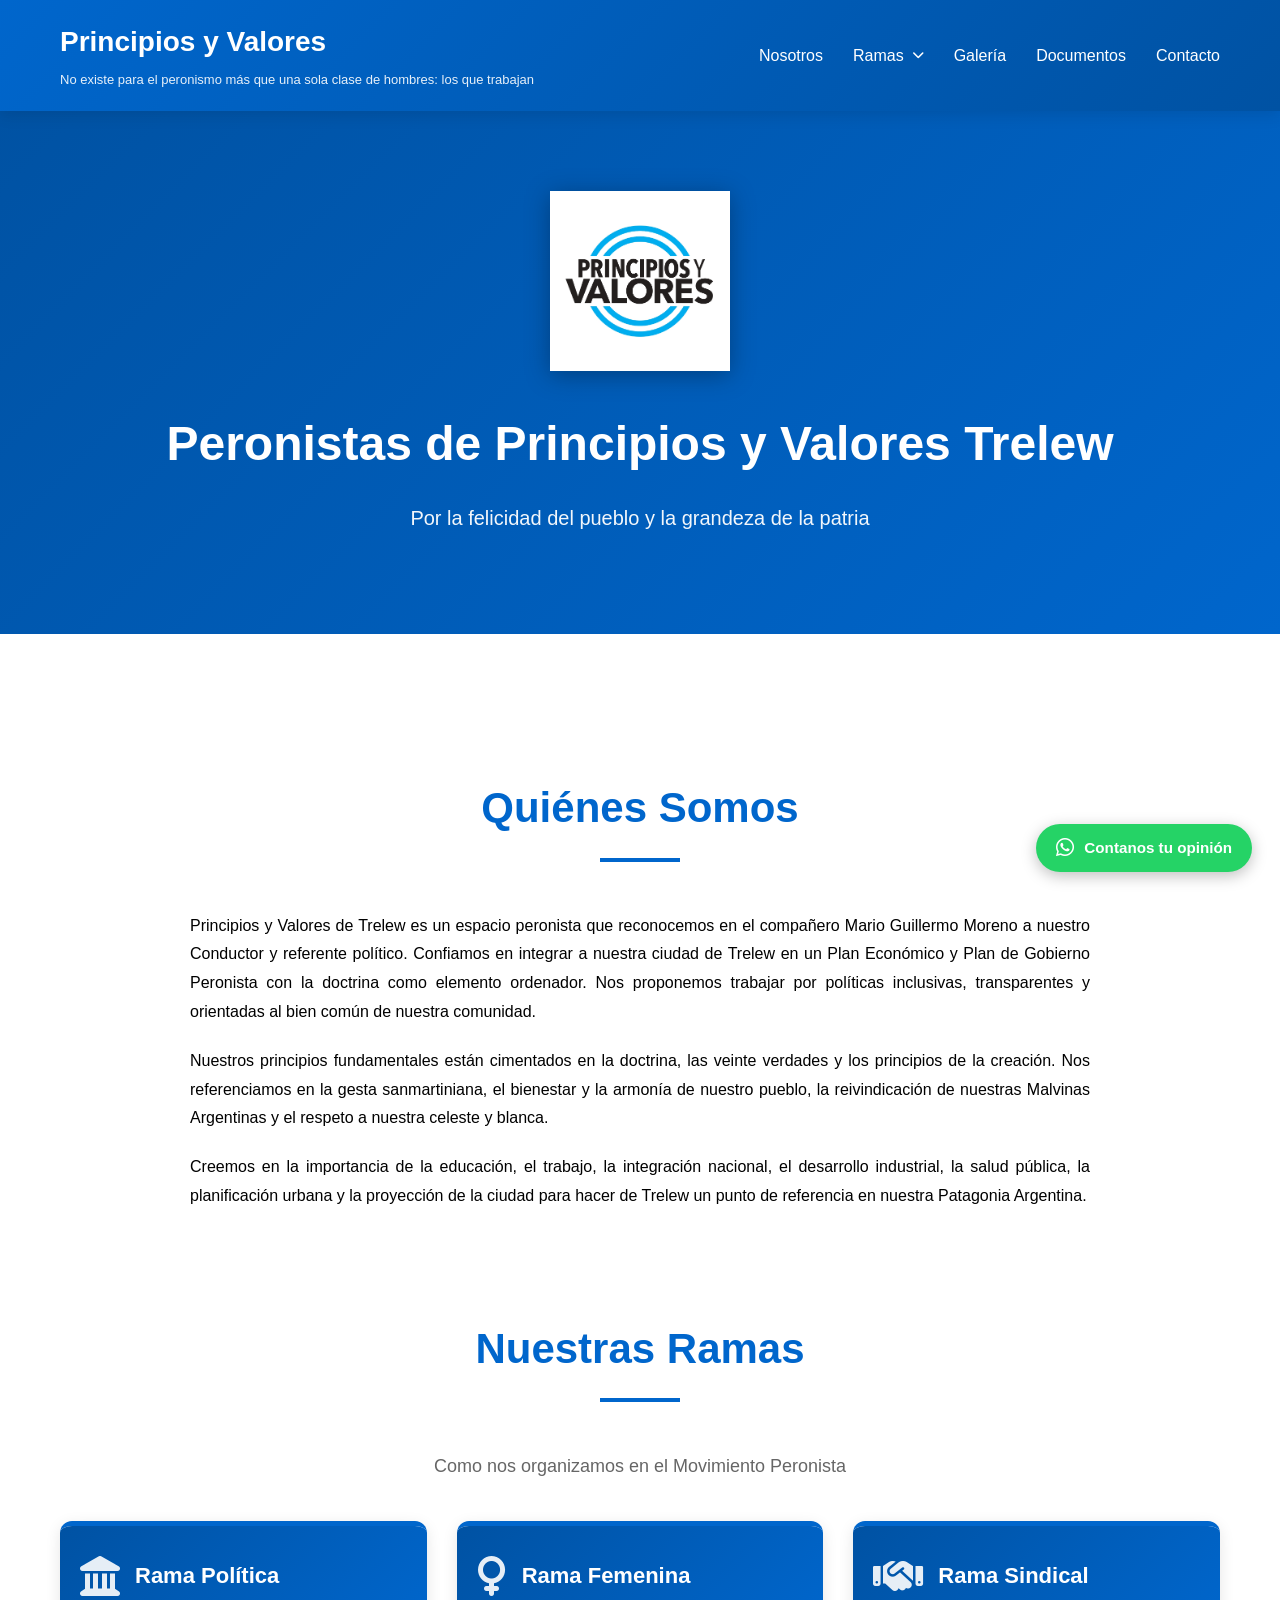
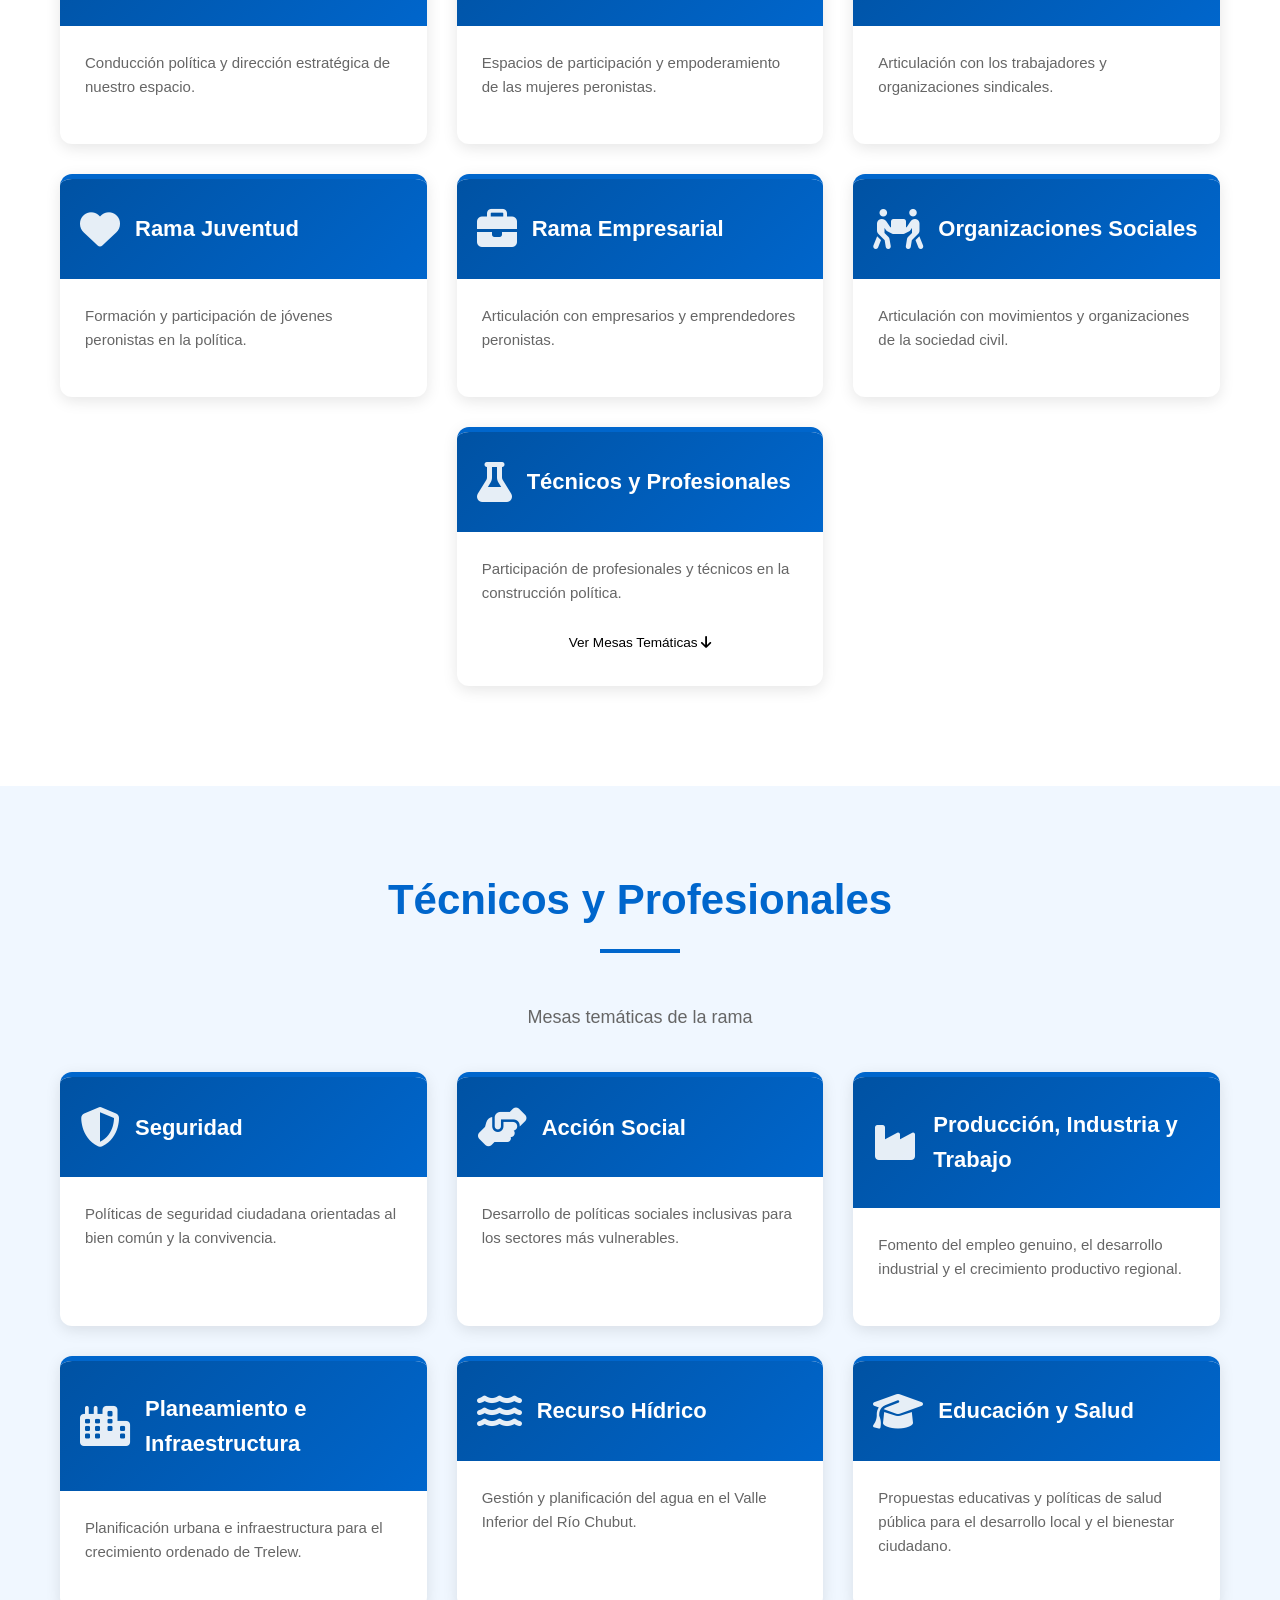
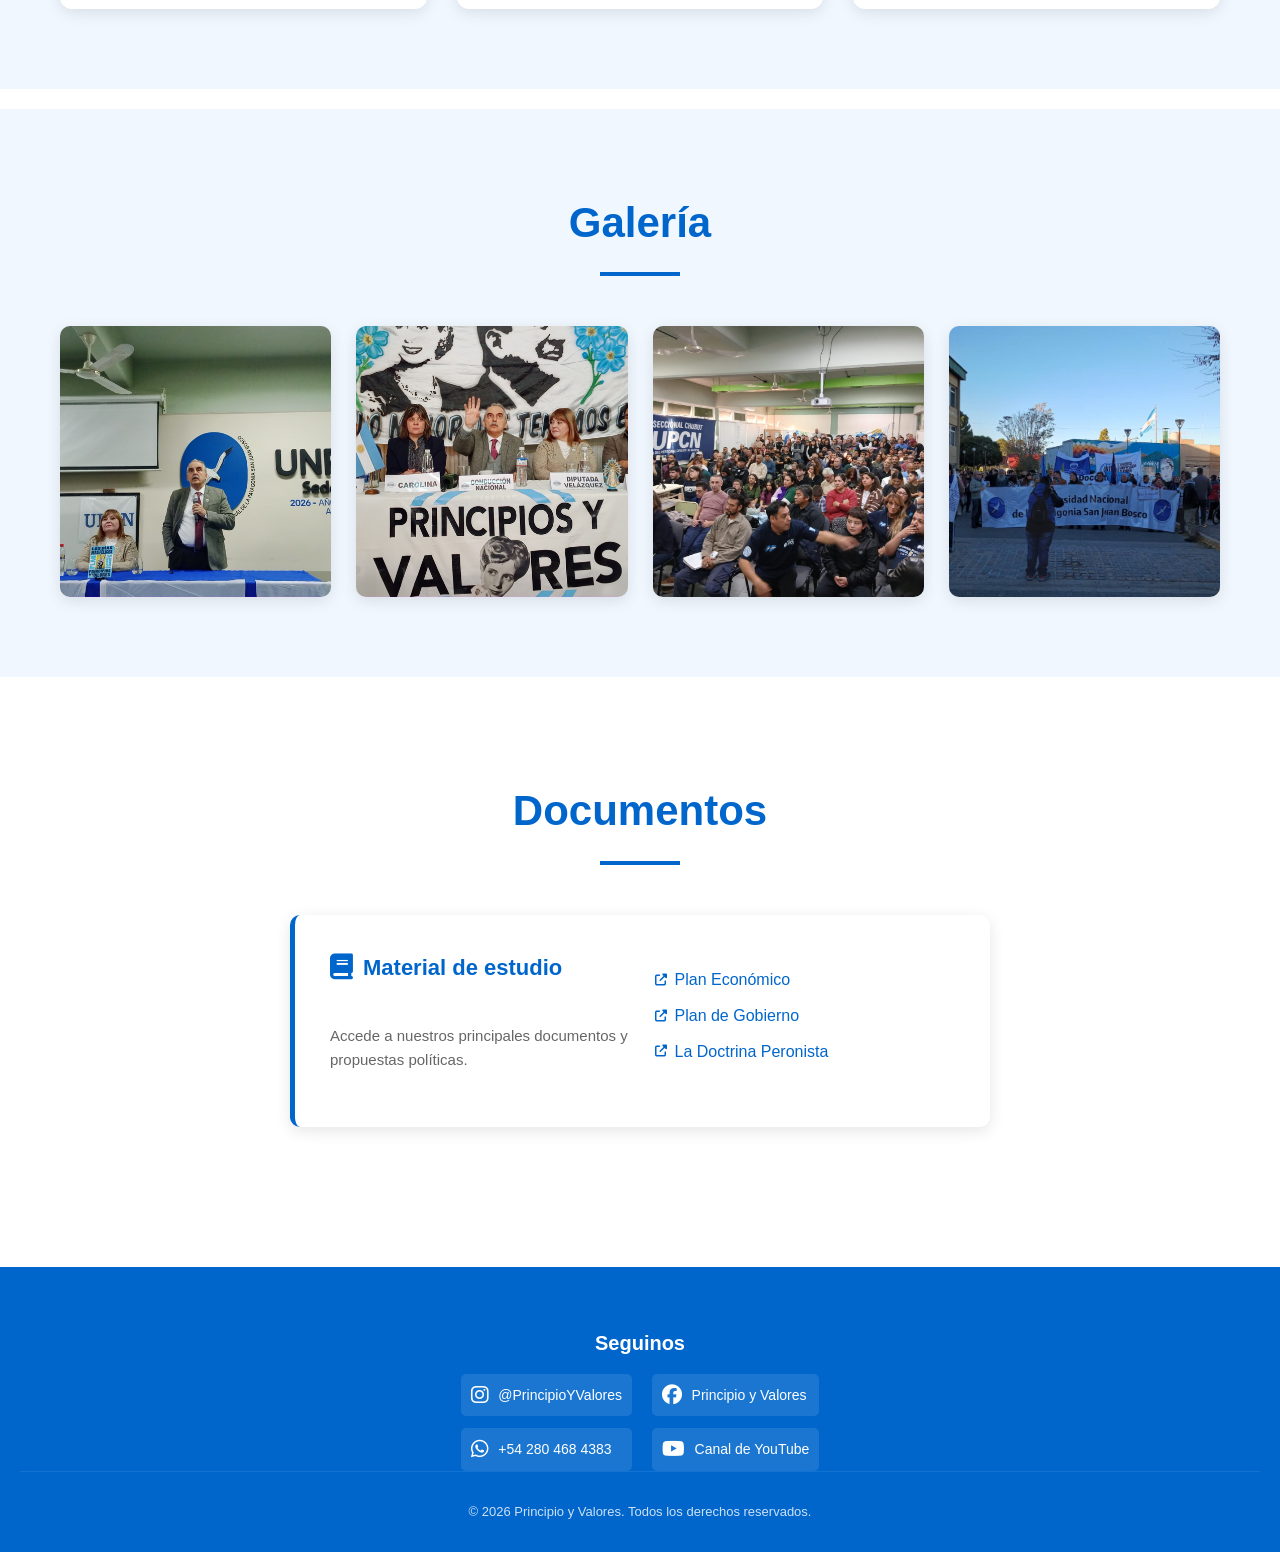
==== commit 407e64a0: "Refactor lightbox and update layout styles" ====
--- a/index.html
+++ b/index.html
@@ -28,32 +28,54 @@
             background: rgba(0,0,0,0.93);
             align-items: center;
             justify-content: center;
+            flex-direction: column;
+            gap: 1rem;
         }
         .lightbox.active { display: flex; }
-        .lb-img-wrap {
-            position: relative;
+
+        /* Fila central: botón ← | imagen | botón → */
+        .lb-row {
             display: flex;
             align-items: center;
             justify-content: center;
+            gap: 0;
+            width: 100%;
+            max-width: 1100px;
+            padding: 0 0.5rem;
+        }
+
+        /* Área de imagen: tamaño fijo para que no "salte" */
+        .lb-img-wrap {
+            width: min(76vw, 820px);
+            height: min(72vh, 600px);
+            flex-shrink: 0;
+            display: flex;
+            align-items: center;
+            justify-content: center;
+            position: relative;
         }
         #lbImg {
-            max-width: 88vw;
-            max-height: 88vh;
+            max-width: 100%;
+            max-height: 100%;
+            width: auto;
+            height: auto;
             object-fit: contain;
             border-radius: 4px;
             box-shadow: 0 8px 40px rgba(0,0,0,0.6);
             user-select: none;
-        }
+            display: block;
+        }
+
+        /* Contador debajo de la imagen */
         .lb-counter {
-            position: absolute;
-            bottom: -2rem;
-            left: 50%;
-            transform: translateX(-50%);
+            text-align: center;
             color: rgba(255,255,255,0.45);
             font-size: 0.78rem;
             letter-spacing: 0.1em;
             white-space: nowrap;
-        }
+            min-height: 1.2em;
+        }
+
         .lb-close {
             position: fixed;
             top: 1rem;
@@ -69,23 +91,31 @@
             z-index: 9001;
         }
         .lb-close:hover { opacity: 1; }
+
+        /* Botones laterales: ancho fijo para que la imagen siempre esté centrada */
         .lb-nav {
-            background: none;
+            background: rgba(255,255,255,0.08);
             border: none;
             color: #fff;
-            font-size: 4rem;
+            font-size: 3rem;
             cursor: pointer;
-            padding: 0 1rem;
-            opacity: 0.45;
-            transition: opacity 0.2s;
+            width: 56px;
+            min-width: 56px;
+            height: 80px;
+            display: flex;
+            align-items: center;
+            justify-content: center;
+            border-radius: 6px;
+            opacity: 0.55;
+            transition: opacity 0.2s, background 0.2s;
             user-select: none;
-            line-height: 1;
             flex-shrink: 0;
         }
-        .lb-nav:hover { opacity: 1; }
+        .lb-nav:hover { opacity: 1; background: rgba(255,255,255,0.18); }
+
         @media (max-width: 600px) {
-            .lb-nav { font-size: 2.5rem; padding: 0 0.4rem; }
-            #lbImg  { max-width: 96vw; max-height: 80vh; }
+            .lb-nav { font-size: 2rem; width: 38px; min-width: 38px; height: 60px; }
+            .lb-img-wrap { width: 90vw; height: 60vh; }
         }
 
         /* ── Botones btn-mesas ── */
@@ -271,28 +301,20 @@
                     <div class="rama-content"><p>Desarrollo de políticas sociales inclusivas para los sectores más vulnerables.</p></div>
                 </div>
                 <div class="rama-card">
-                    <div class="rama-header"><i class="fas fa-industry"></i><h3>Producción y Trabajo</h3></div>
-                    <div class="rama-content"><p>Fomento del empleo genuino y el desarrollo productivo regional.</p></div>
+                    <div class="rama-header"><i class="fas fa-industry"></i><h3>Producción, Industria y Trabajo</h3></div>
+                    <div class="rama-content"><p>Fomento del empleo genuino, el desarrollo industrial y el crecimiento productivo regional.</p></div>
                 </div>
                 <div class="rama-card">
                     <div class="rama-header"><i class="fas fa-city"></i><h3>Planeamiento e Infraestructura</h3></div>
                     <div class="rama-content"><p>Planificación urbana e infraestructura para el crecimiento ordenado de Trelew.</p></div>
                 </div>
                 <div class="rama-card">
-                    <div class="rama-header"><i class="fas fa-fish"></i><h3>Pesca y Agroindustria</h3></div>
-                    <div class="rama-content"><p>Desarrollo del sector pesquero y agroindustrial patagónico.</p></div>
+                    <div class="rama-header"><i class="fas fa-water"></i><h3>Recurso Hídrico</h3></div>
+                    <div class="rama-content"><p>Gestión y planificación del agua en el Valle Inferior del Río Chubut.</p></div>
                 </div>
                 <div class="rama-card">
-                    <div class="rama-header"><i class="fas fa-mountain"></i><h3>Minería</h3></div>
-                    <div class="rama-content"><p>Políticas mineras sustentables con perspectiva nacional y regional.</p></div>
-                </div>
-                <div class="rama-card">
-                    <div class="rama-header"><i class="fas fa-graduation-cap"></i><h3>Educación</h3></div>
-                    <div class="rama-content"><p>Propuestas educativas para el desarrollo local y la formación ciudadana.</p></div>
-                </div>
-                <div class="rama-card">
-                    <div class="rama-header"><i class="fas fa-heartbeat"></i><h3>Salud</h3></div>
-                    <div class="rama-content"><p>Políticas de salud pública orientadas al acceso universal y la prevención.</p></div>
+                    <div class="rama-header"><i class="fas fa-graduation-cap"></i><h3>Educación y Salud</h3></div>
+                    <div class="rama-content"><p>Propuestas educativas y políticas de salud pública para el desarrollo local y el bienestar ciudadano.</p></div>
                 </div>
             </div>
         </div>
@@ -410,12 +432,14 @@
     <!-- ══ LIGHTBOX ══ -->
     <div id="lightbox" class="lightbox" role="dialog" aria-modal="true" aria-label="Visor de fotos">
         <button class="lb-close" id="lbClose" aria-label="Cerrar">&times;</button>
-        <button class="lb-nav lb-prev" id="lbPrev" aria-label="Anterior">&#8249;</button>
-        <div class="lb-img-wrap">
-            <img id="lbImg" src="" alt="">
-            <div class="lb-counter" id="lbCounter"></div>
-        </div>
-        <button class="lb-nav lb-next" id="lbNext" aria-label="Siguiente">&#8250;</button>
+        <div class="lb-row">
+            <button class="lb-nav lb-prev" id="lbPrev" aria-label="Anterior">&#8249;</button>
+            <div class="lb-img-wrap">
+                <img id="lbImg" src="" alt="">
+            </div>
+            <button class="lb-nav lb-next" id="lbNext" aria-label="Siguiente">&#8250;</button>
+        </div>
+        <div class="lb-counter" id="lbCounter"></div>
     </div>
 
     <!-- ══ WHATSAPP FLOTANTE ══ -->
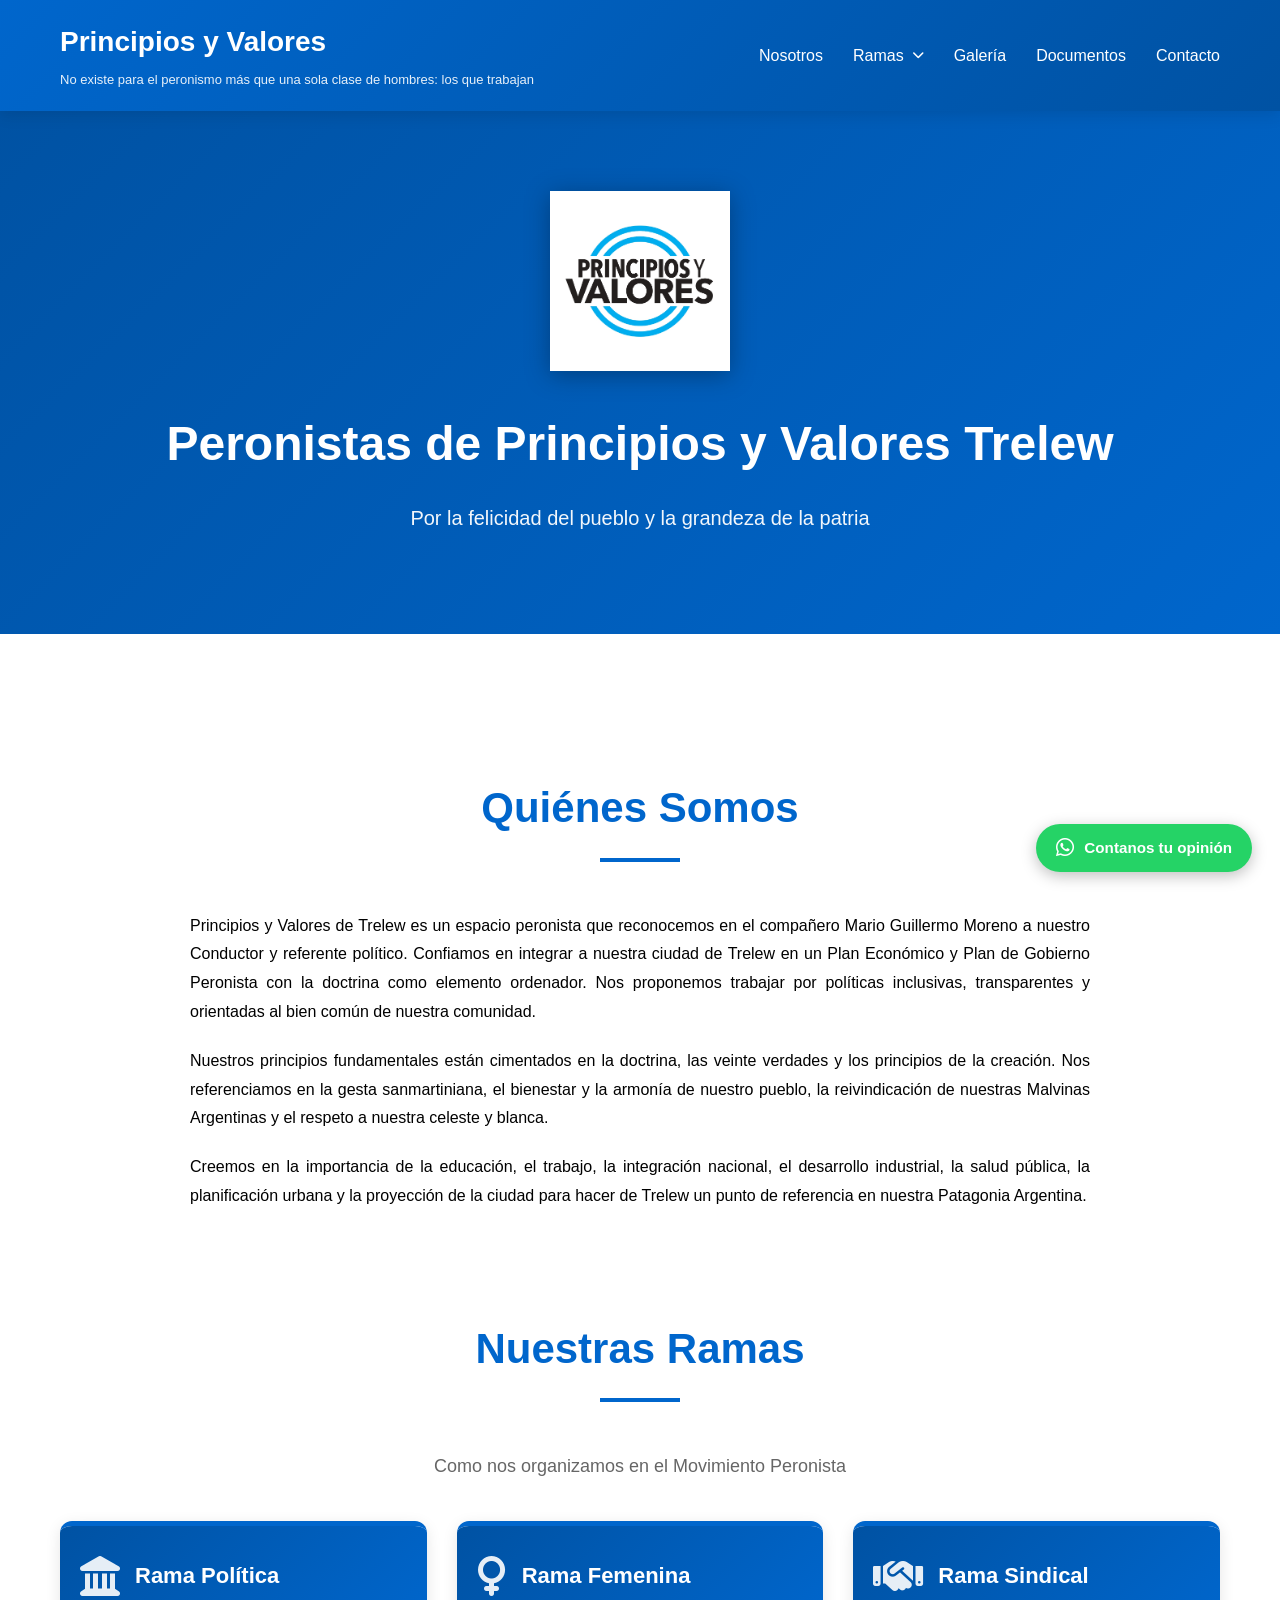
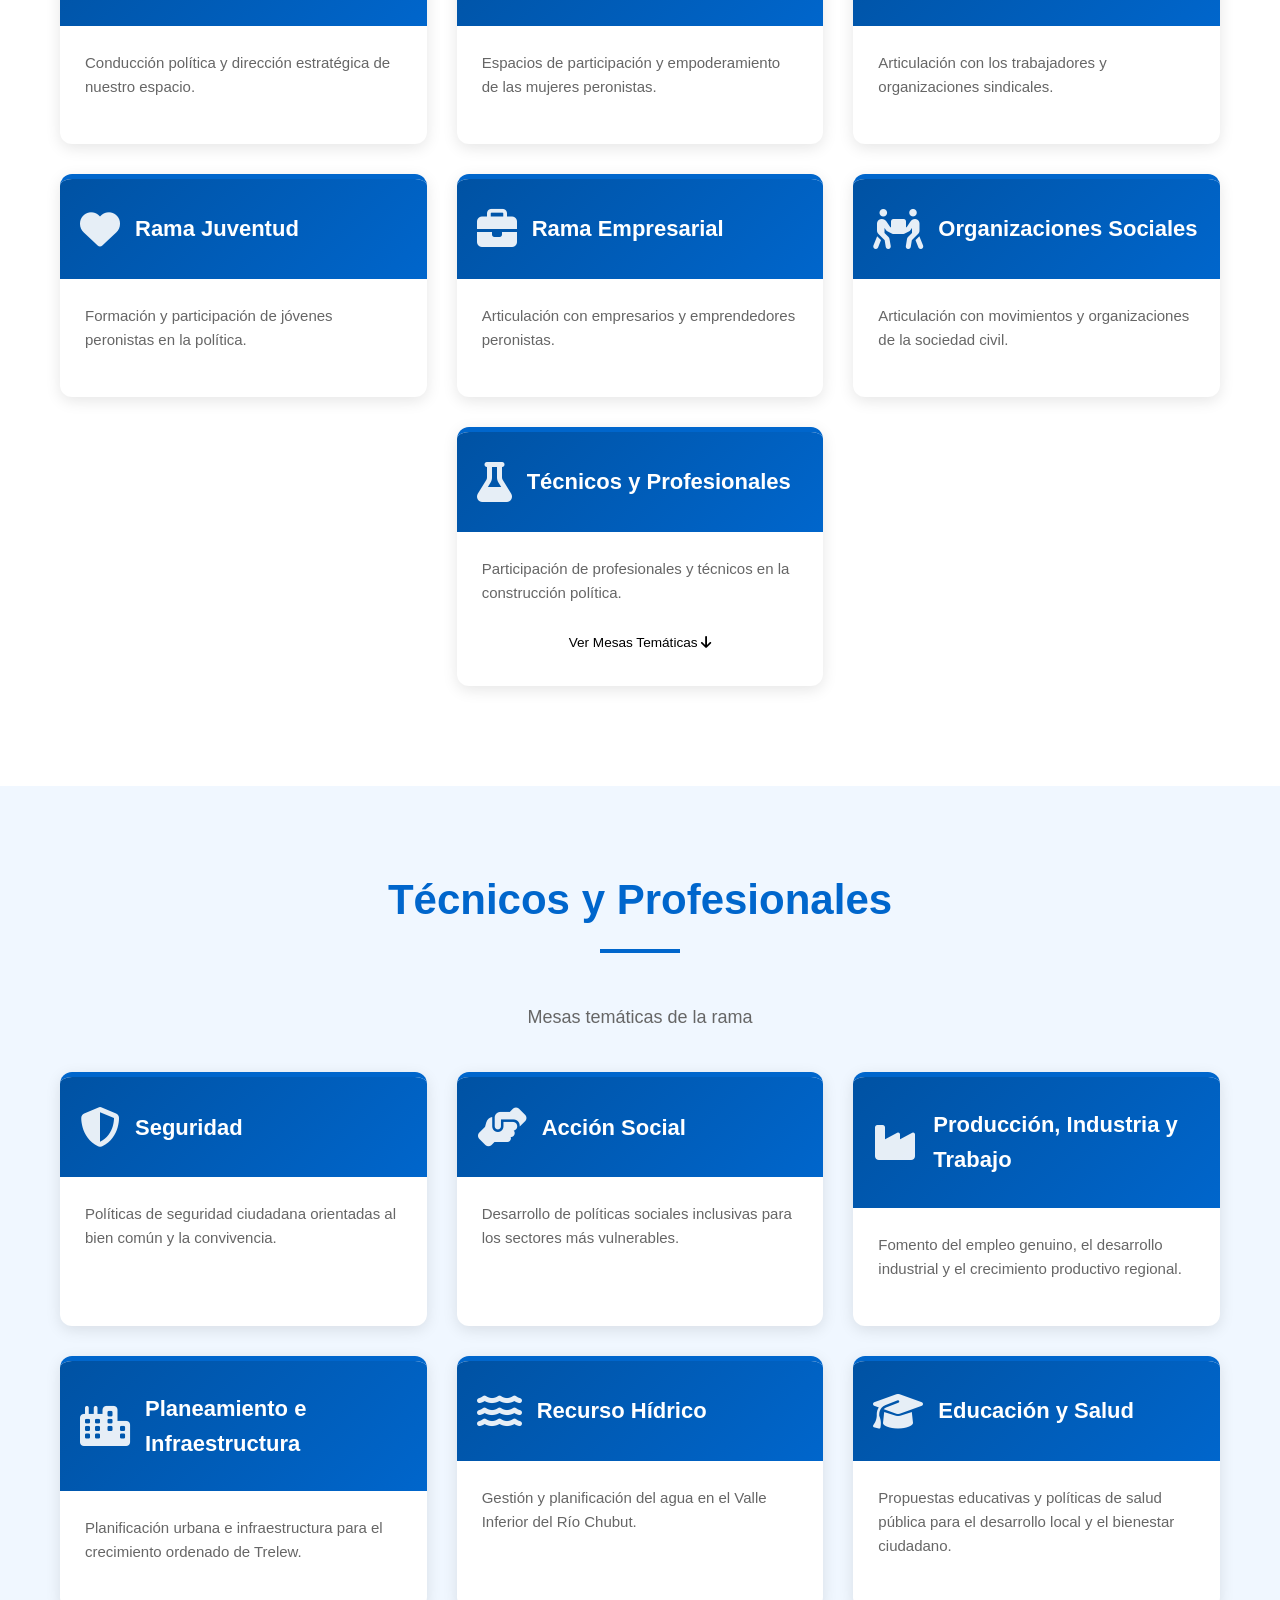
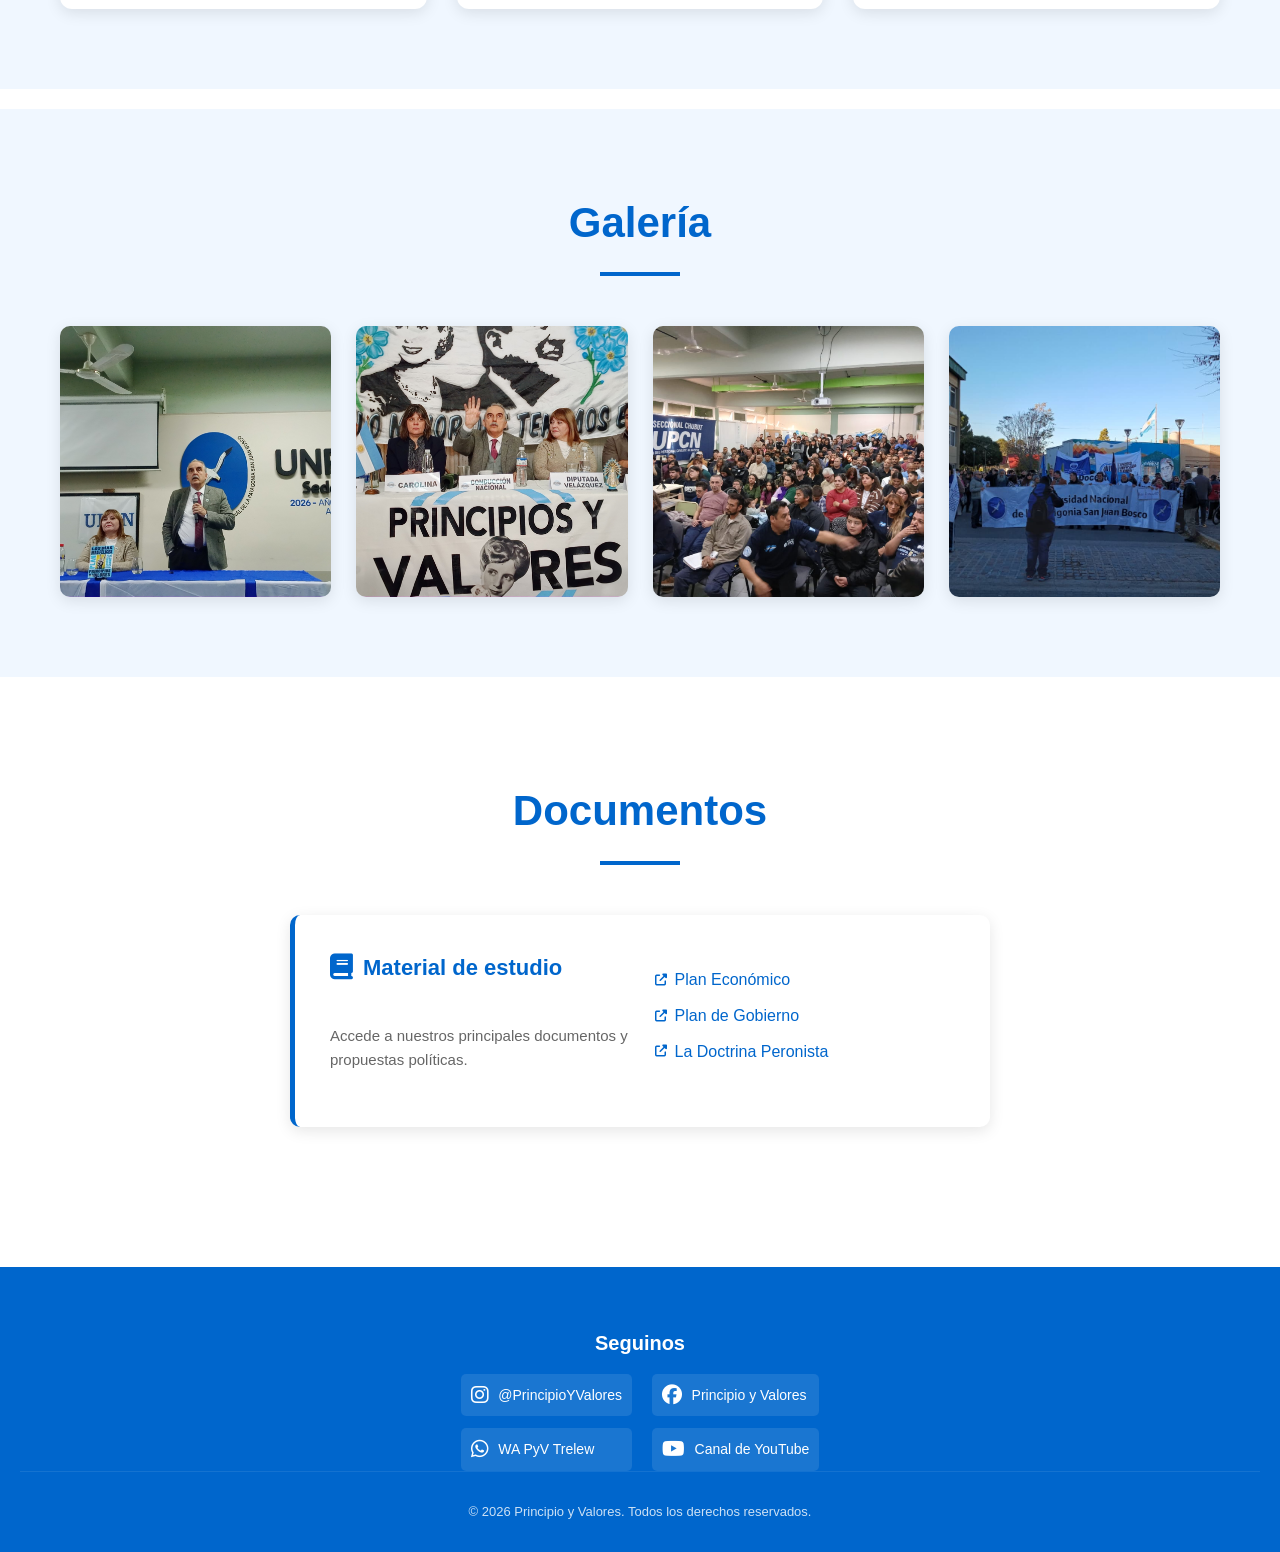
==== commit 71973f44: "Update WhatsApp link text in index.html" ====
--- a/index.html
+++ b/index.html
@@ -416,7 +416,7 @@
                         <i class="fab fa-facebook"></i><span>Principio y Valores</span>
                     </a>
                     <a href="https://wa.me/542804684383" target="_blank" title="WhatsApp">
-                        <i class="fab fa-whatsapp"></i><span>+54 280 468 4383</span>
+                        <i class="fab fa-whatsapp"></i><span> WA PyV Trelew</span>
                     </a>
                     <a href="https://youtube.com/@pyvvirch?si=W2uy2z835M9ro01c" target="_blank" title="YouTube">
                         <i class="fab fa-youtube"></i><span>Canal de YouTube</span>
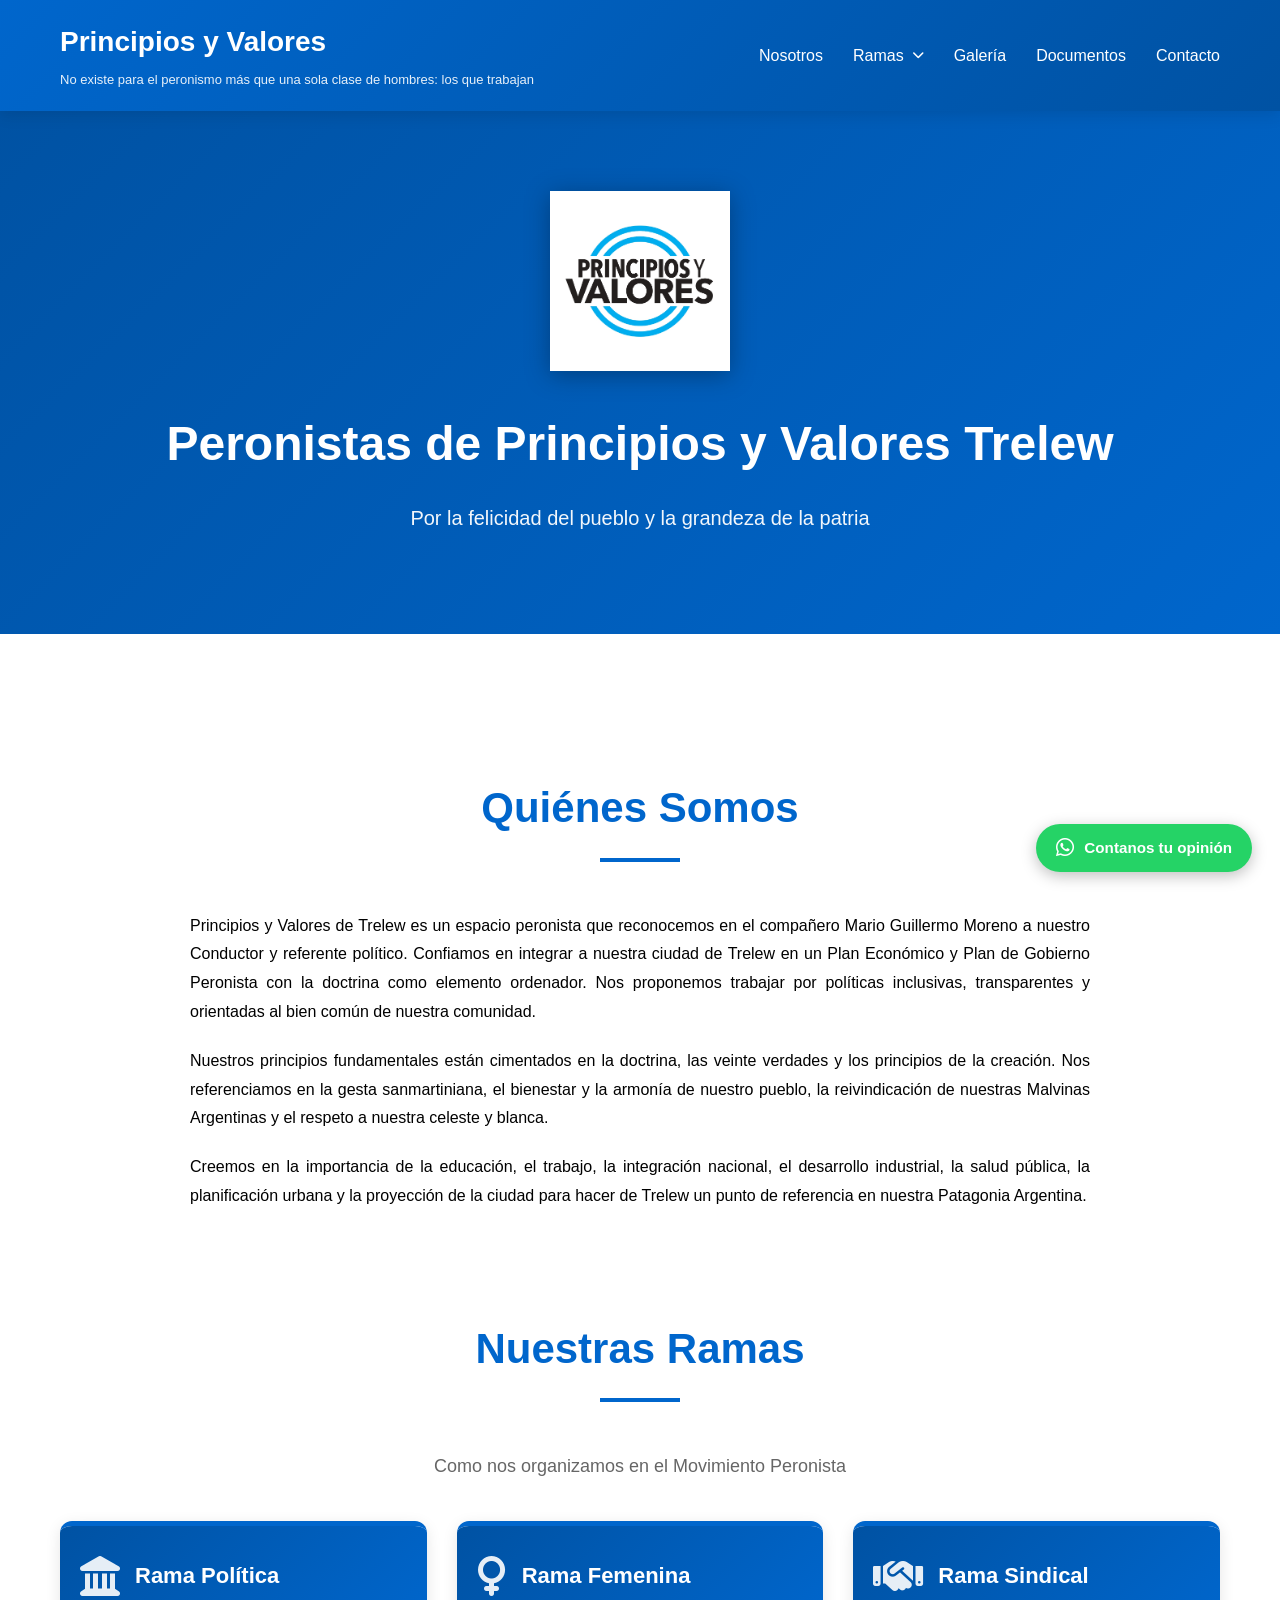
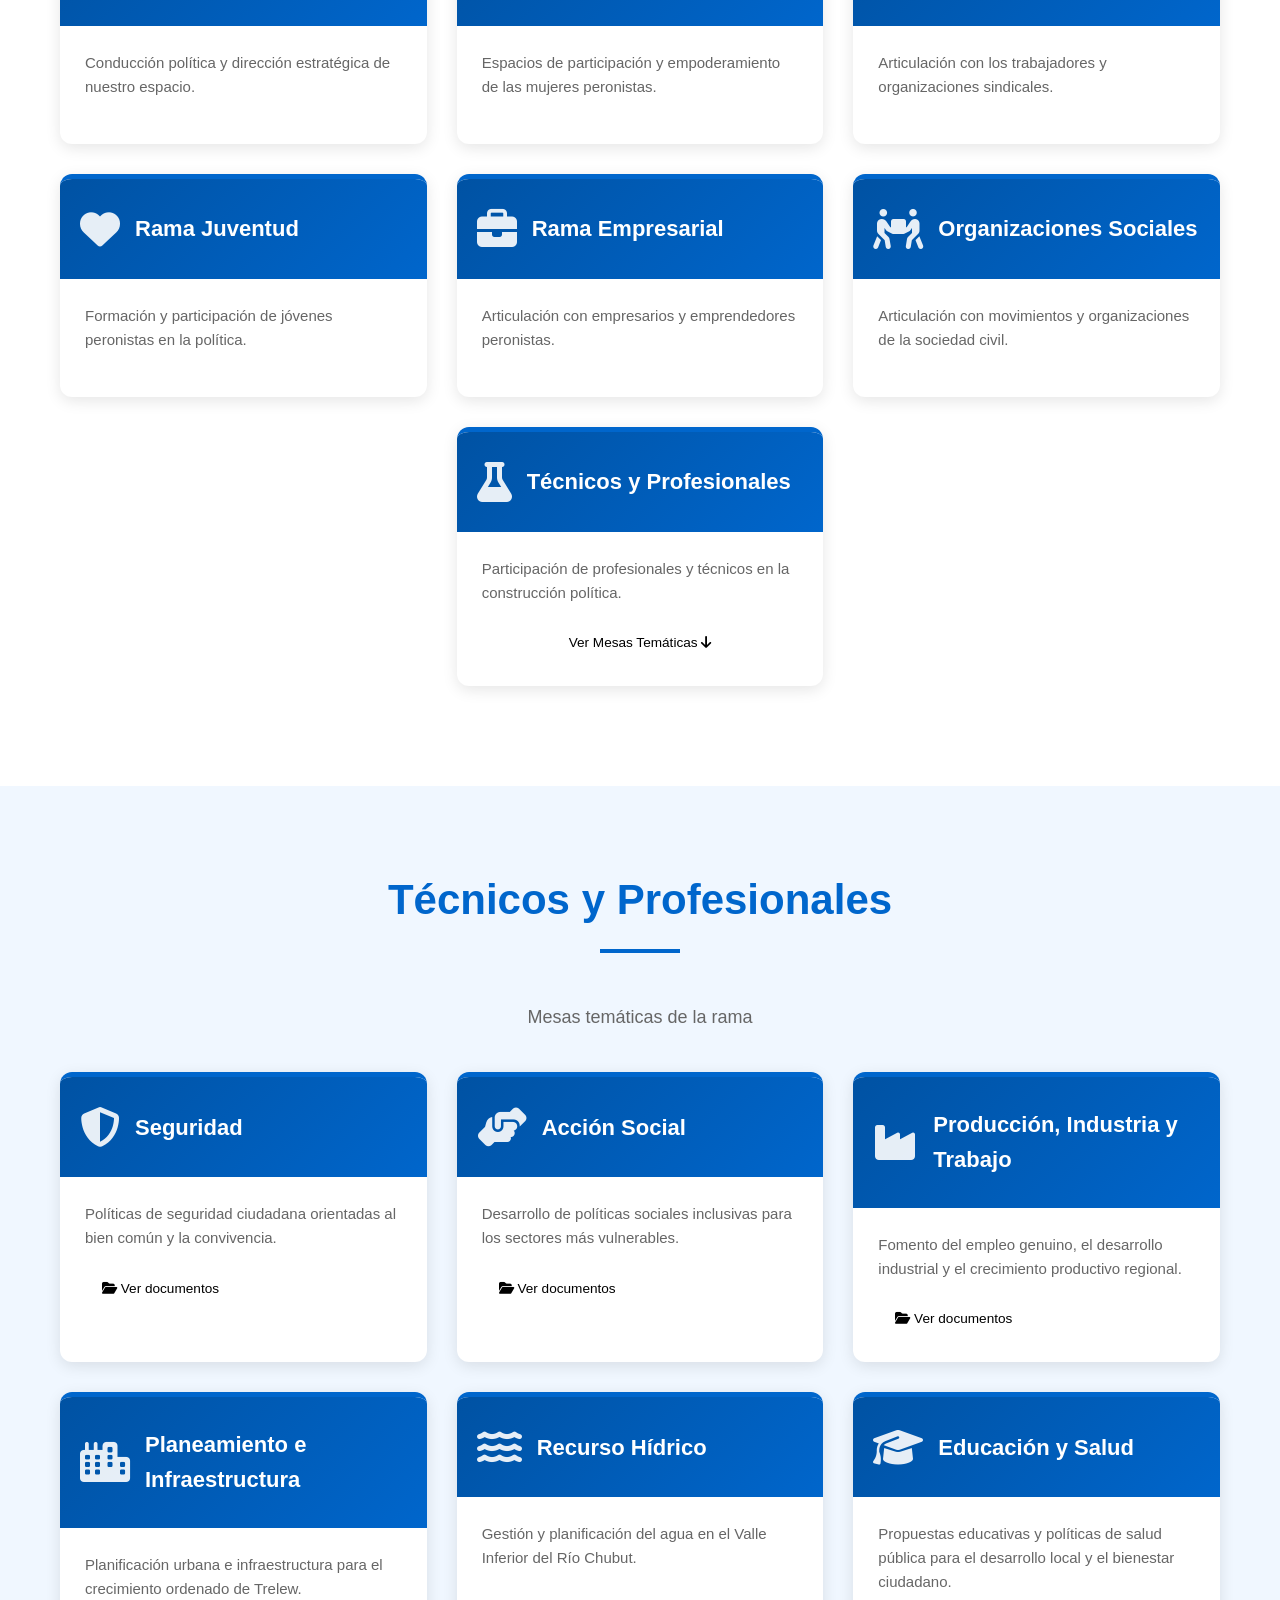
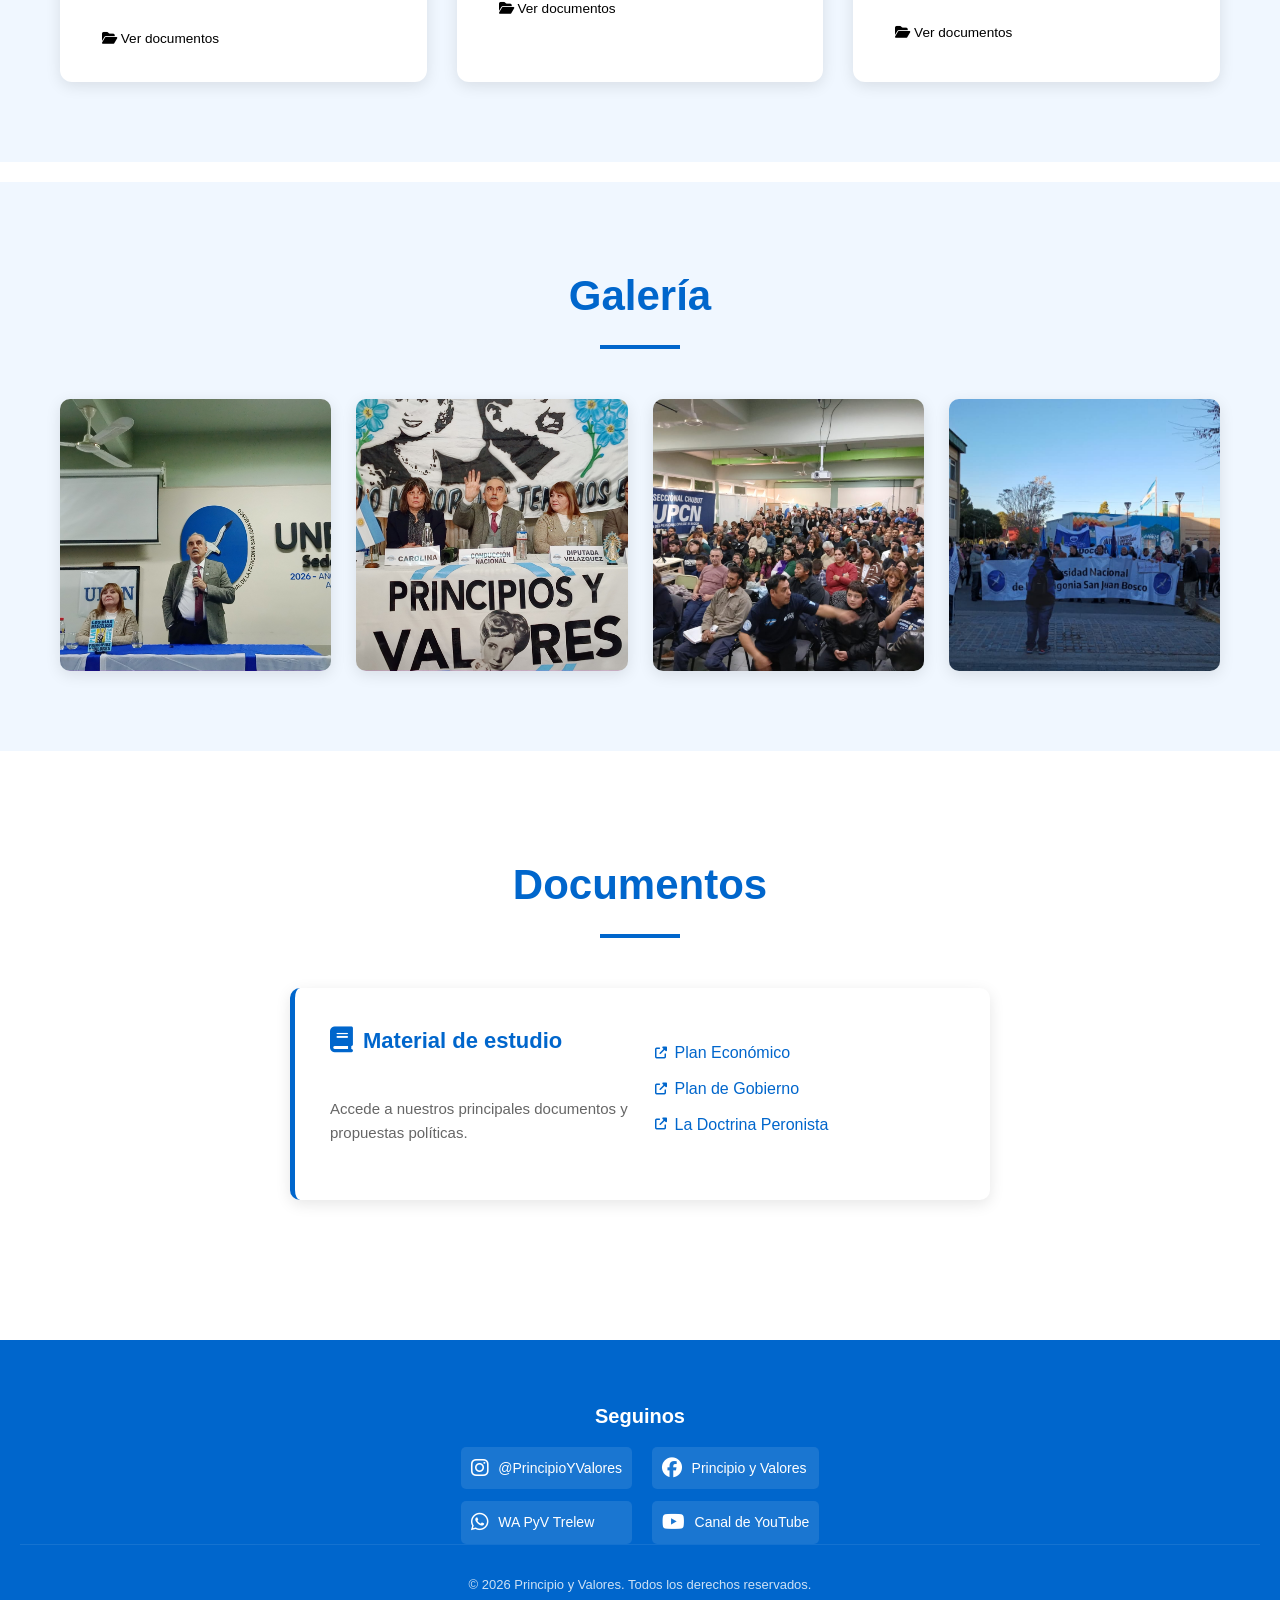
==== commit f5e4ab0c: "Enhance thematic section with document links Added links to documents for thematic tables in the sec" ====
--- a/index.html
+++ b/index.html
@@ -9,7 +9,7 @@
     <meta property="og:type" content="website">
     <meta property="og:url" content="https://pyvtrelew.ar/">
     <meta property="og:title" content="Principio y Valores - Trelew">
-    <meta property="og:description" content="Peronismo doctrinario. Por la felicidad del pueblo y la grandeza de la patria.">
+    <meta property="og:description" content="Por la felicidad del pueblo y la grandeza de la patria.">
     <meta property="og:image" content="https://pyvtrelew.ar/logo%20Principios%20y%20Valores.jpg">
     <meta property="og:image:width" content="1200">
     <meta property="og:image:height" content="630">
@@ -294,27 +294,45 @@
             <div class="ramas-container">
                 <div class="rama-card">
                     <div class="rama-header"><i class="fas fa-shield-alt"></i><h3>Seguridad</h3></div>
-                    <div class="rama-content"><p>Políticas de seguridad ciudadana orientadas al bien común y la convivencia.</p></div>
+                    <div class="rama-content">
+                        <p>Políticas de seguridad ciudadana orientadas al bien común y la convivencia.</p>
+                        <a href="RELLENAR LINK AQUI" target="_blank" rel="noopener noreferrer" class="btn-mesas"><i class="fas fa-folder-open"></i> Ver documentos</a>
+                    </div>
                 </div>
                 <div class="rama-card">
                     <div class="rama-header"><i class="fas fa-hands-helping"></i><h3>Acción Social</h3></div>
-                    <div class="rama-content"><p>Desarrollo de políticas sociales inclusivas para los sectores más vulnerables.</p></div>
+                    <div class="rama-content">
+                        <p>Desarrollo de políticas sociales inclusivas para los sectores más vulnerables.</p>
+                        <a href="RELLENAR LINK AQUI" target="_blank" rel="noopener noreferrer" class="btn-mesas"><i class="fas fa-folder-open"></i> Ver documentos</a>
+                    </div>
                 </div>
                 <div class="rama-card">
                     <div class="rama-header"><i class="fas fa-industry"></i><h3>Producción, Industria y Trabajo</h3></div>
-                    <div class="rama-content"><p>Fomento del empleo genuino, el desarrollo industrial y el crecimiento productivo regional.</p></div>
+                    <div class="rama-content">
+                        <p>Fomento del empleo genuino, el desarrollo industrial y el crecimiento productivo regional.</p>
+                        <a href="RELLENAR LINK AQUI" target="_blank" rel="noopener noreferrer" class="btn-mesas"><i class="fas fa-folder-open"></i> Ver documentos</a>
+                    </div>
                 </div>
                 <div class="rama-card">
                     <div class="rama-header"><i class="fas fa-city"></i><h3>Planeamiento e Infraestructura</h3></div>
-                    <div class="rama-content"><p>Planificación urbana e infraestructura para el crecimiento ordenado de Trelew.</p></div>
+                    <div class="rama-content">
+                        <p>Planificación urbana e infraestructura para el crecimiento ordenado de Trelew.</p>
+                        <a href="RELLENAR LINK AQUI" target="_blank" rel="noopener noreferrer" class="btn-mesas"><i class="fas fa-folder-open"></i> Ver documentos</a>
+                    </div>
                 </div>
                 <div class="rama-card">
                     <div class="rama-header"><i class="fas fa-water"></i><h3>Recurso Hídrico</h3></div>
-                    <div class="rama-content"><p>Gestión y planificación del agua en el Valle Inferior del Río Chubut.</p></div>
+                    <div class="rama-content">
+                        <p>Gestión y planificación del agua en el Valle Inferior del Río Chubut.</p>
+                        <a href="RELLENAR LINK AQUI" target="_blank" rel="noopener noreferrer" class="btn-mesas"><i class="fas fa-folder-open"></i> Ver documentos</a>
+                    </div>
                 </div>
                 <div class="rama-card">
                     <div class="rama-header"><i class="fas fa-graduation-cap"></i><h3>Educación y Salud</h3></div>
-                    <div class="rama-content"><p>Propuestas educativas y políticas de salud pública para el desarrollo local y el bienestar ciudadano.</p></div>
+                    <div class="rama-content">
+                        <p>Propuestas educativas y políticas de salud pública para el desarrollo local y el bienestar ciudadano.</p>
+                        <a href="RELLENAR LINK AQUI" target="_blank" rel="noopener noreferrer" class="btn-mesas"><i class="fas fa-folder-open"></i> Ver documentos</a>
+                    </div>
                 </div>
             </div>
         </div>
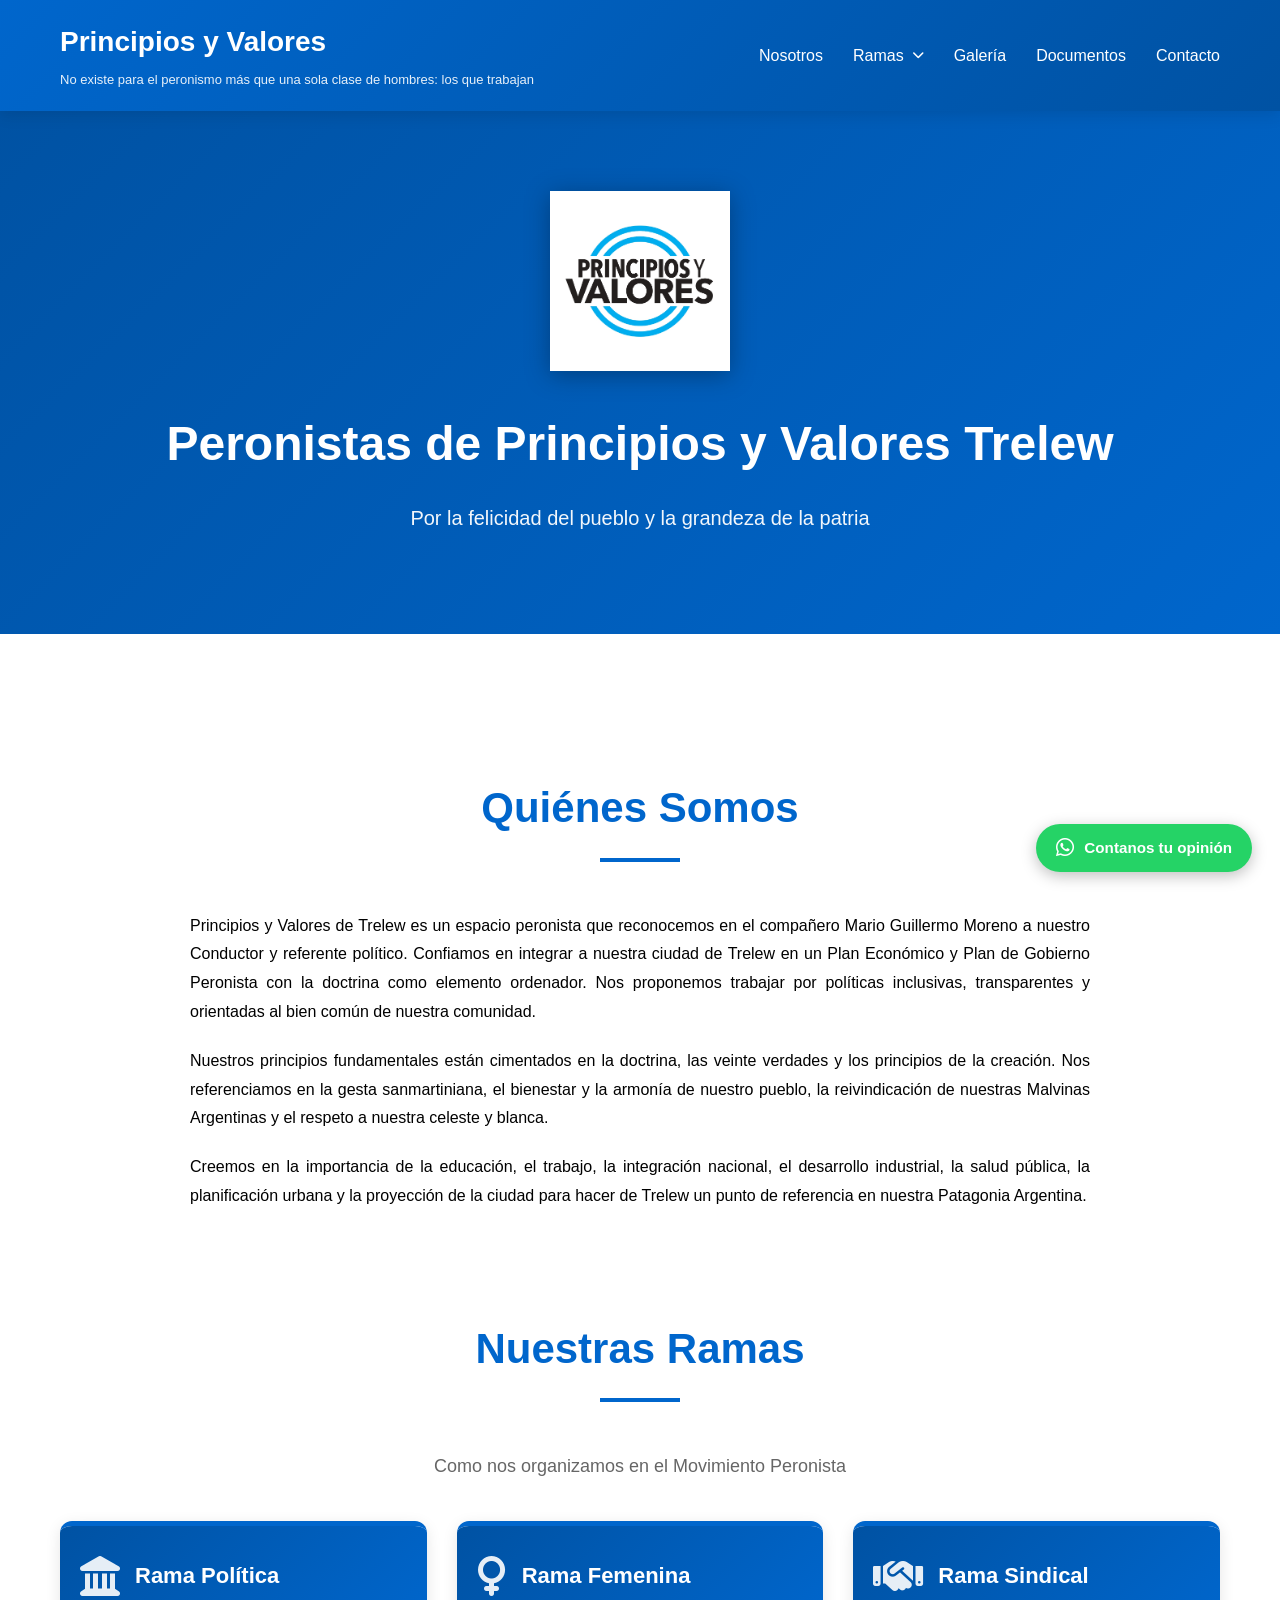
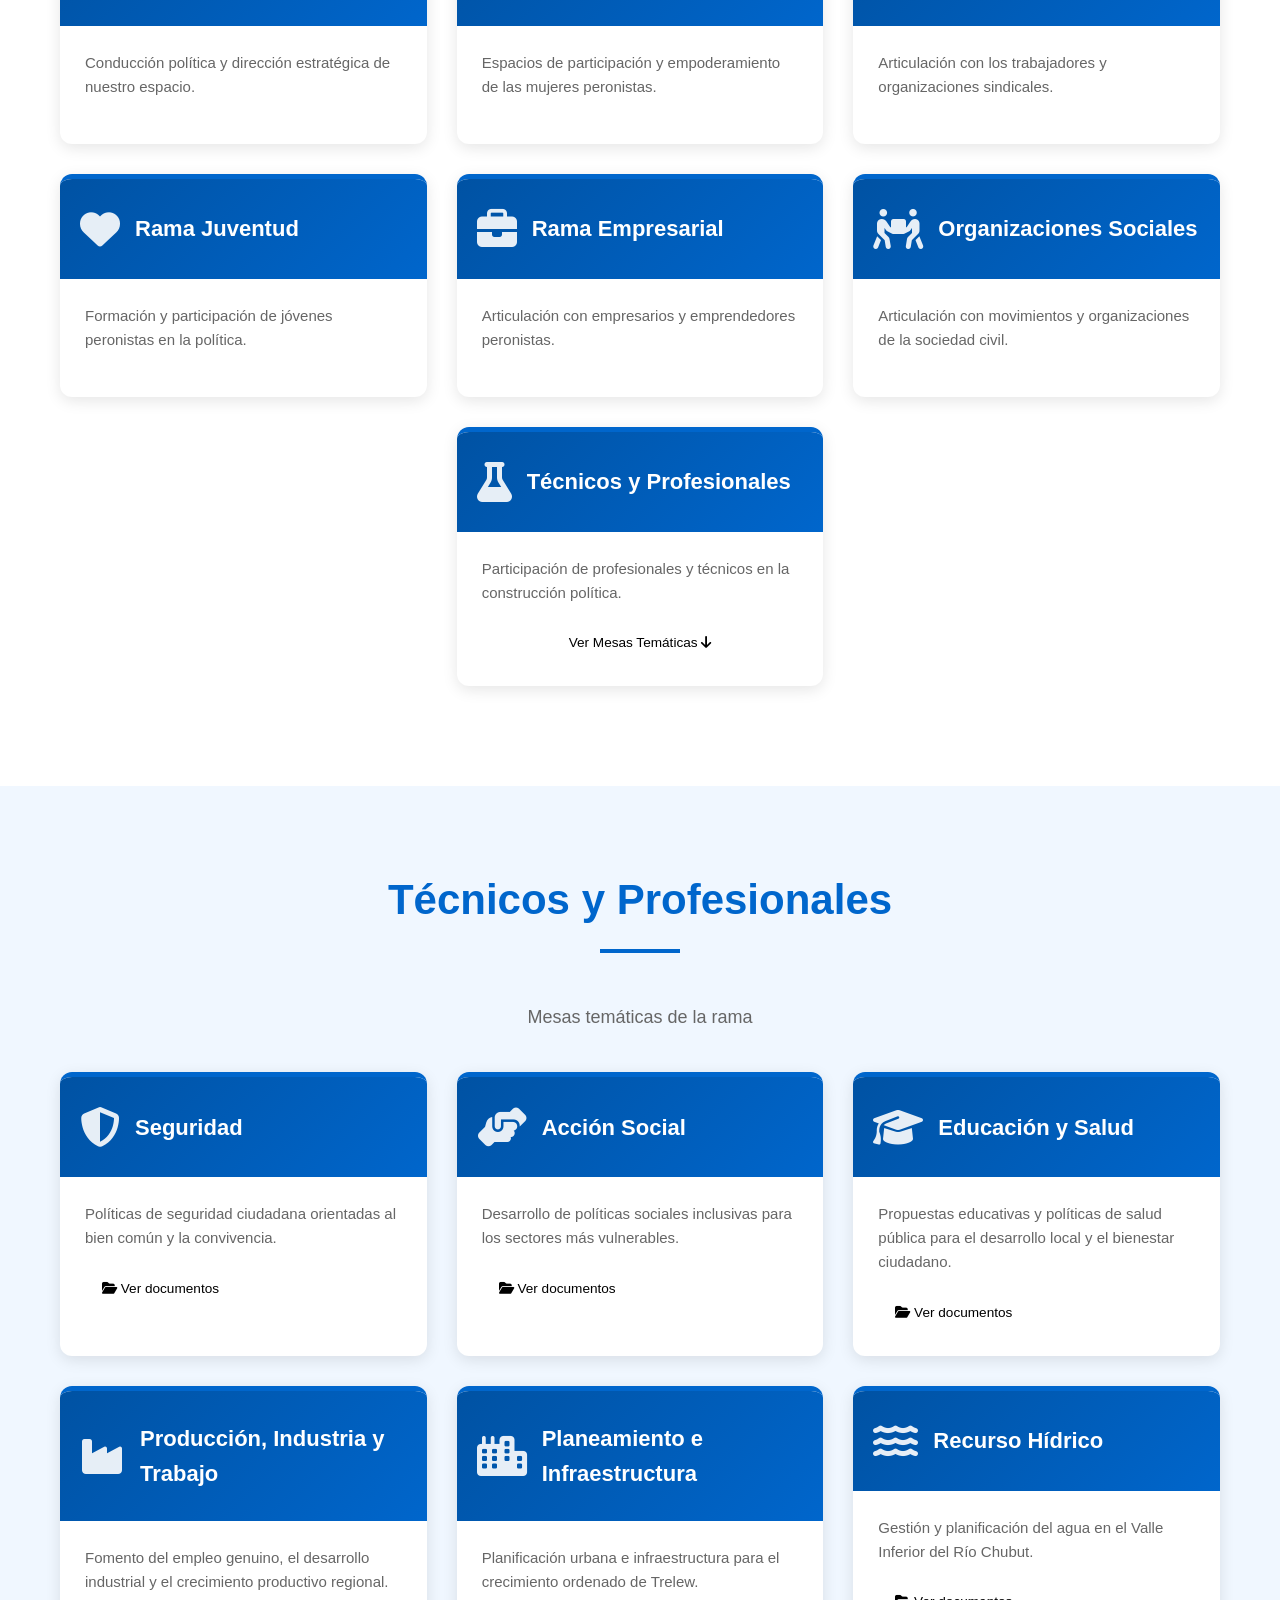
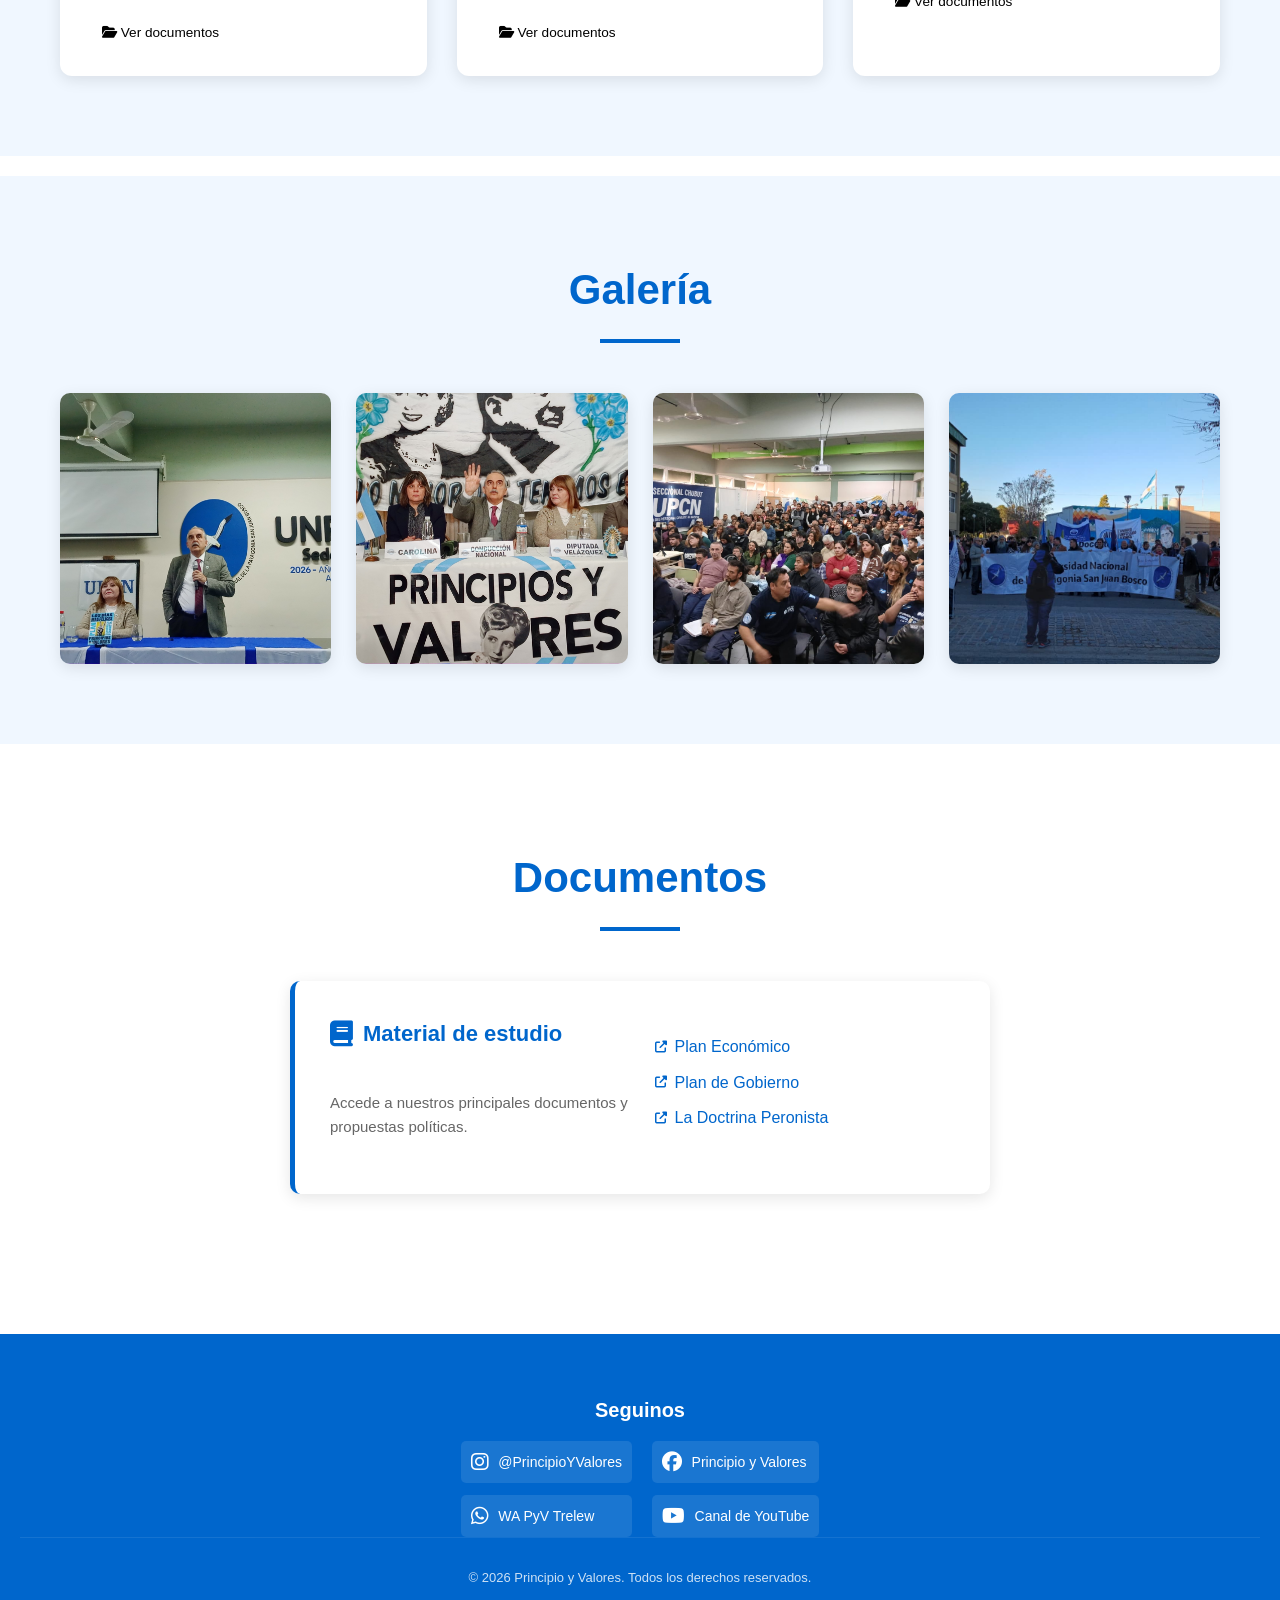
==== commit 7beda2bb: "Update index.html" ====
--- a/index.html
+++ b/index.html
@@ -296,42 +296,42 @@
                     <div class="rama-header"><i class="fas fa-shield-alt"></i><h3>Seguridad</h3></div>
                     <div class="rama-content">
                         <p>Políticas de seguridad ciudadana orientadas al bien común y la convivencia.</p>
-                        <a href="RELLENAR LINK AQUI" target="_blank" rel="noopener noreferrer" class="btn-mesas"><i class="fas fa-folder-open"></i> Ver documentos</a>
+                        <a href="https://drive.google.com/drive/folders/1ffwSDd3E-ULoGs9dtltLSno6lC8AXkdM?usp=drive_link" target="_blank" rel="noopener noreferrer" class="btn-mesas"><i class="fas fa-folder-open"></i> Ver documentos</a>
                     </div>
                 </div>
                 <div class="rama-card">
                     <div class="rama-header"><i class="fas fa-hands-helping"></i><h3>Acción Social</h3></div>
                     <div class="rama-content">
                         <p>Desarrollo de políticas sociales inclusivas para los sectores más vulnerables.</p>
-                        <a href="RELLENAR LINK AQUI" target="_blank" rel="noopener noreferrer" class="btn-mesas"><i class="fas fa-folder-open"></i> Ver documentos</a>
+                        <a href="https://drive.google.com/drive/folders/15fb-sT_FdZcSGu2moifxCYNHgaEWuTWc?usp=drive_link" target="_blank" rel="noopener noreferrer" class="btn-mesas"><i class="fas fa-folder-open"></i> Ver documentos</a>
+                    </div>
+                </div>
+                <div class="rama-card">
+                    <div class="rama-header"><i class="fas fa-graduation-cap"></i><h3>Educación y Salud</h3></div>
+                    <div class="rama-content">
+                        <p>Propuestas educativas y políticas de salud pública para el desarrollo local y el bienestar ciudadano.</p>
+                        <a href="https://drive.google.com/drive/folders/1BBKKqAjX7vdkogfZmg-vZE1sBfSRPxvn?usp=drive_link" target="_blank" rel="noopener noreferrer" class="btn-mesas"><i class="fas fa-folder-open"></i> Ver documentos</a>
                     </div>
                 </div>
                 <div class="rama-card">
                     <div class="rama-header"><i class="fas fa-industry"></i><h3>Producción, Industria y Trabajo</h3></div>
                     <div class="rama-content">
                         <p>Fomento del empleo genuino, el desarrollo industrial y el crecimiento productivo regional.</p>
-                        <a href="RELLENAR LINK AQUI" target="_blank" rel="noopener noreferrer" class="btn-mesas"><i class="fas fa-folder-open"></i> Ver documentos</a>
+                        <a href="https://drive.google.com/drive/folders/1UyF_pIAQ31WecDbpy-_wm5SfmqZIhkzj?usp=drive_link" target="_blank" rel="noopener noreferrer" class="btn-mesas"><i class="fas fa-folder-open"></i> Ver documentos</a>
                     </div>
                 </div>
                 <div class="rama-card">
                     <div class="rama-header"><i class="fas fa-city"></i><h3>Planeamiento e Infraestructura</h3></div>
                     <div class="rama-content">
                         <p>Planificación urbana e infraestructura para el crecimiento ordenado de Trelew.</p>
-                        <a href="RELLENAR LINK AQUI" target="_blank" rel="noopener noreferrer" class="btn-mesas"><i class="fas fa-folder-open"></i> Ver documentos</a>
+                        <a href="https://drive.google.com/drive/folders/1CMluxFRiNntyeDfShasGRAiRVFwq_HYM?usp=drive_link" target="_blank" rel="noopener noreferrer" class="btn-mesas"><i class="fas fa-folder-open"></i> Ver documentos</a>
                     </div>
                 </div>
                 <div class="rama-card">
                     <div class="rama-header"><i class="fas fa-water"></i><h3>Recurso Hídrico</h3></div>
                     <div class="rama-content">
                         <p>Gestión y planificación del agua en el Valle Inferior del Río Chubut.</p>
-                        <a href="RELLENAR LINK AQUI" target="_blank" rel="noopener noreferrer" class="btn-mesas"><i class="fas fa-folder-open"></i> Ver documentos</a>
-                    </div>
-                </div>
-                <div class="rama-card">
-                    <div class="rama-header"><i class="fas fa-graduation-cap"></i><h3>Educación y Salud</h3></div>
-                    <div class="rama-content">
-                        <p>Propuestas educativas y políticas de salud pública para el desarrollo local y el bienestar ciudadano.</p>
-                        <a href="RELLENAR LINK AQUI" target="_blank" rel="noopener noreferrer" class="btn-mesas"><i class="fas fa-folder-open"></i> Ver documentos</a>
+                        <a href="https://drive.google.com/drive/folders/1c4X4j7c13xhoNhe68Y6EXv-ikjinIHq3?usp=drive_link" target="_blank" rel="noopener noreferrer" class="btn-mesas"><i class="fas fa-folder-open"></i> Ver documentos</a>
                     </div>
                 </div>
             </div>
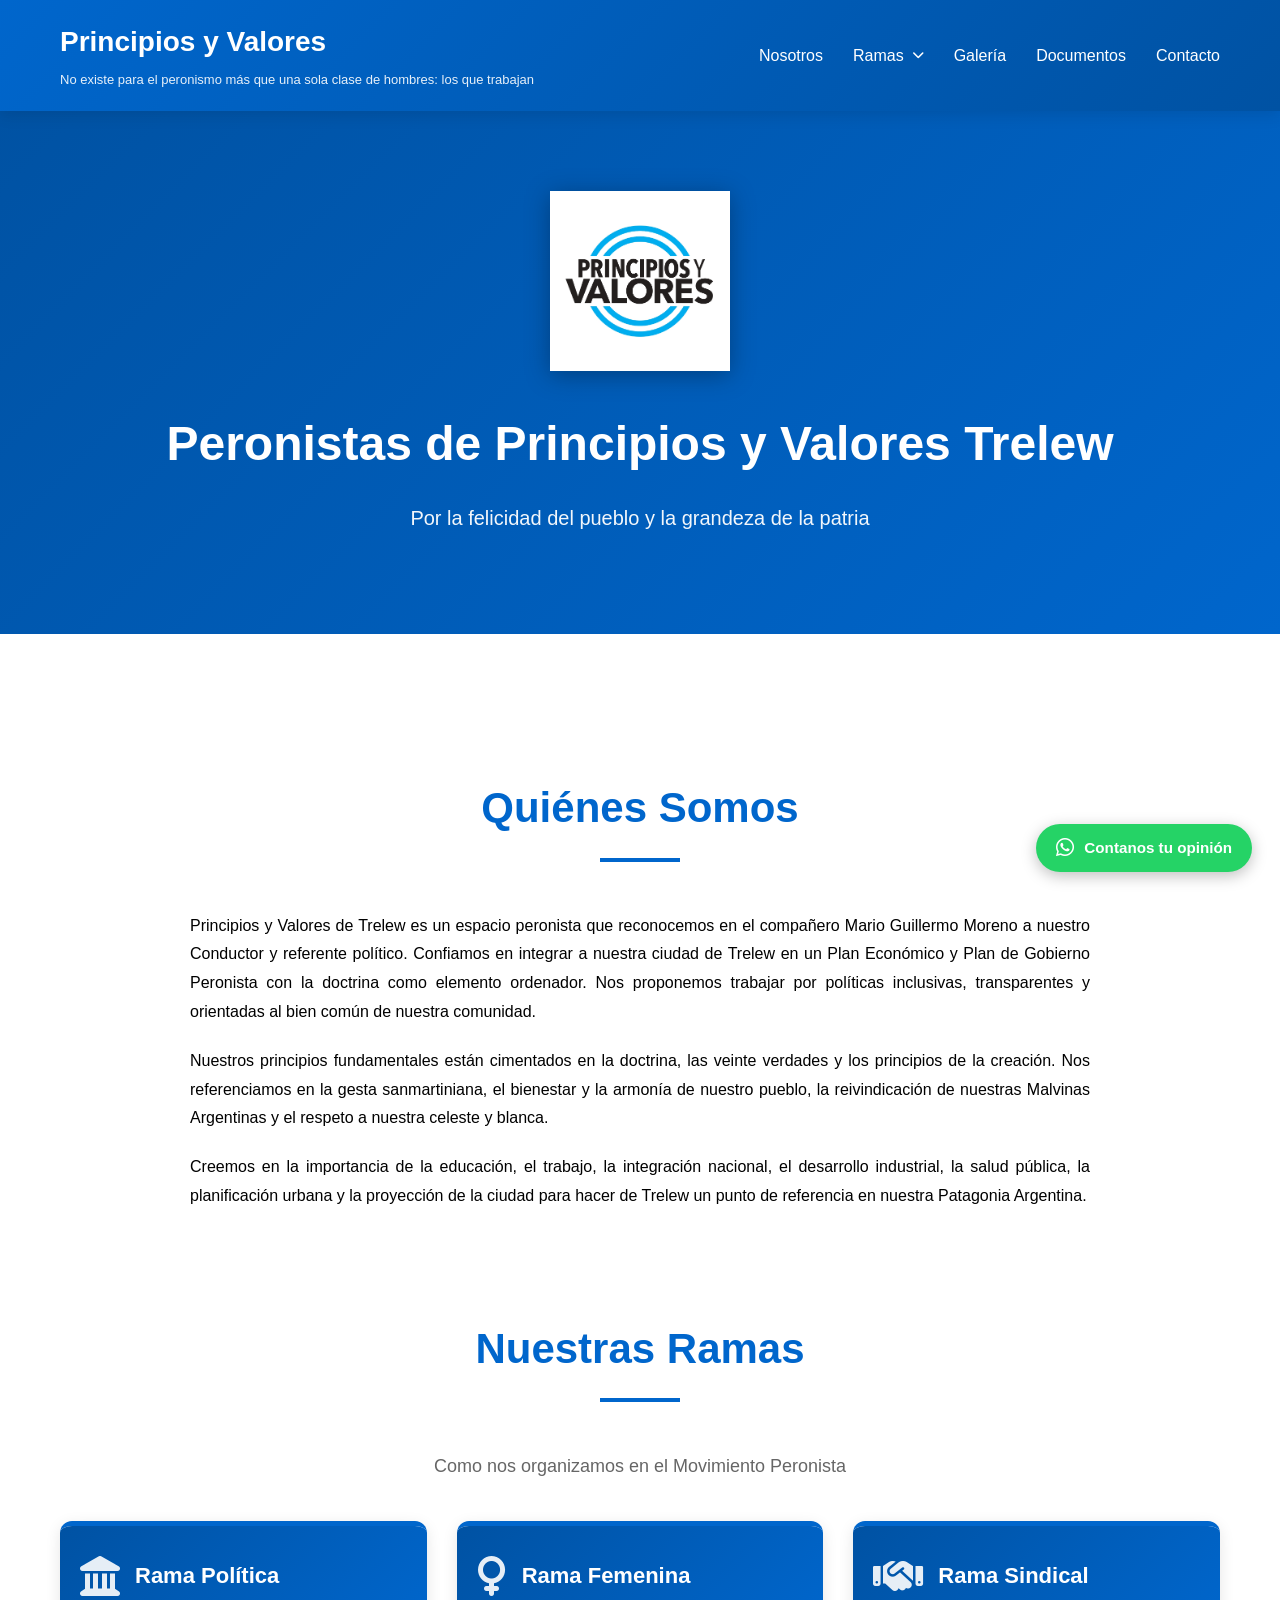
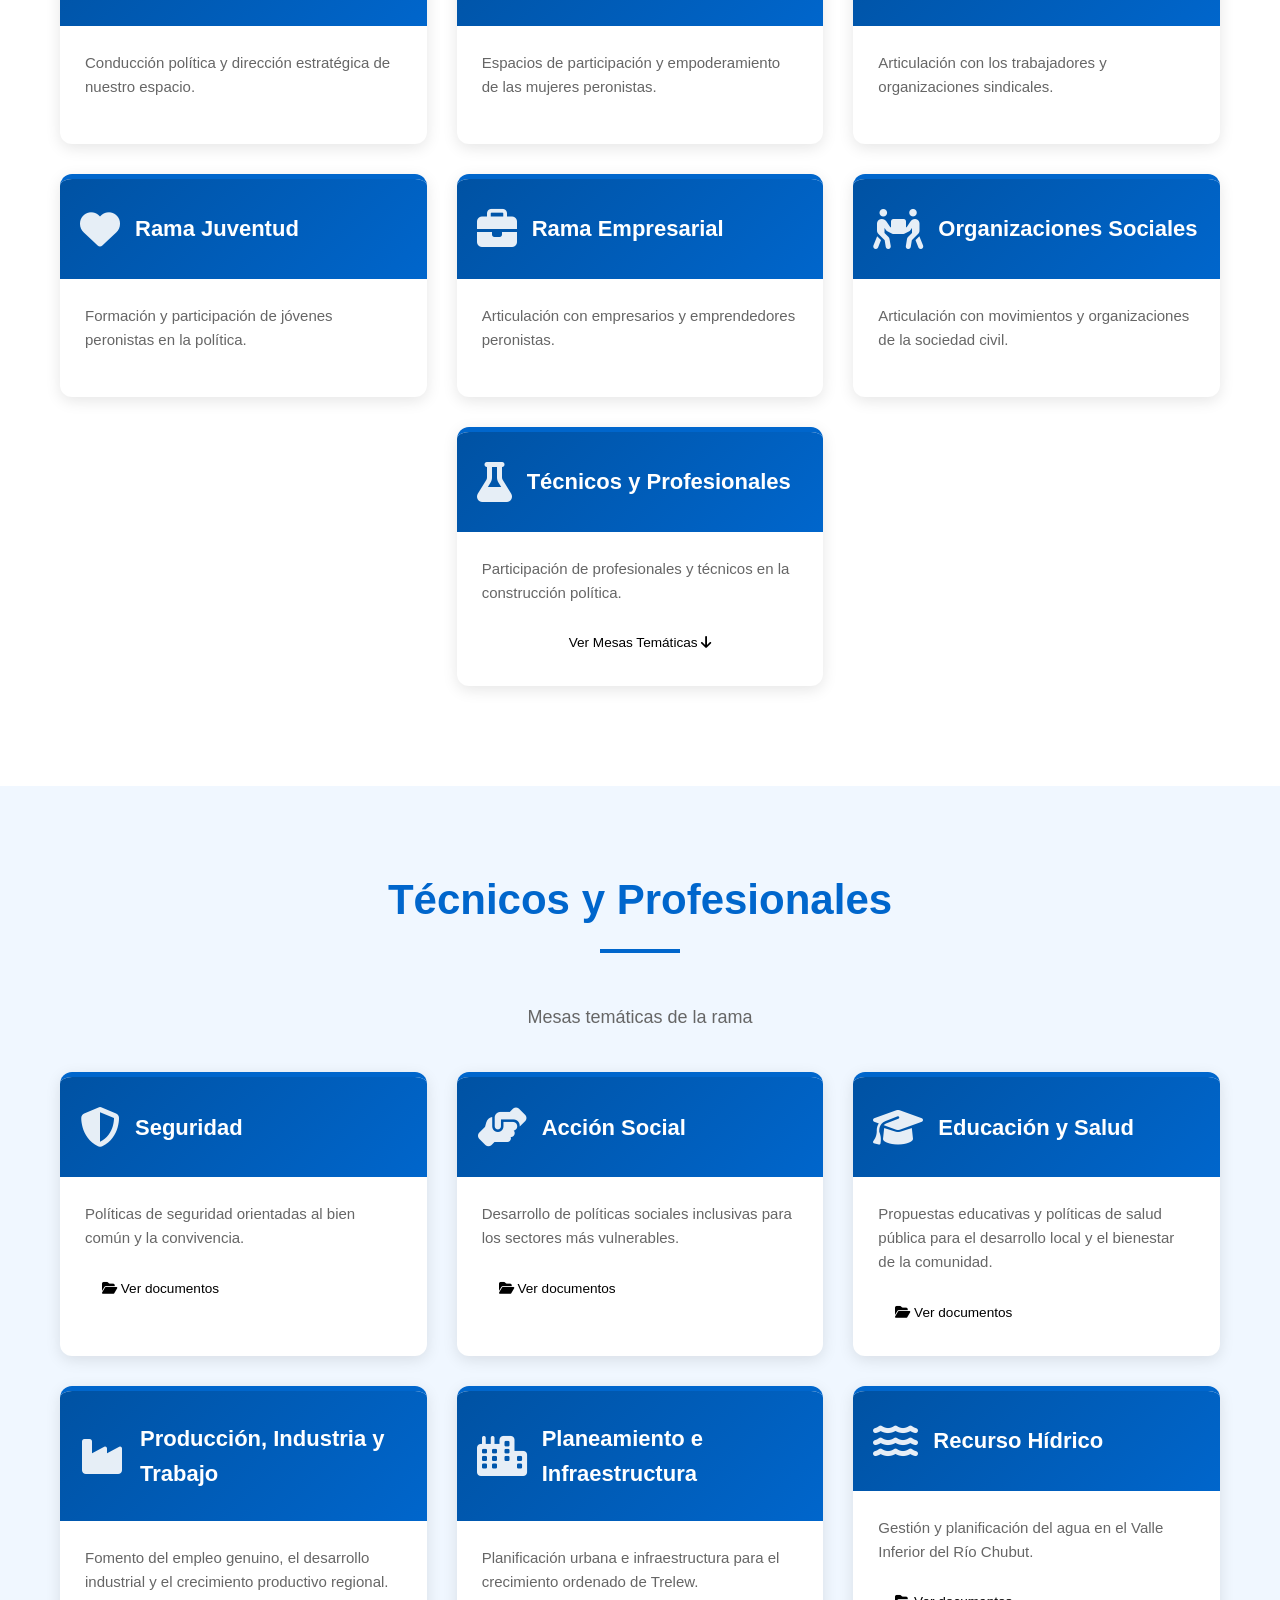
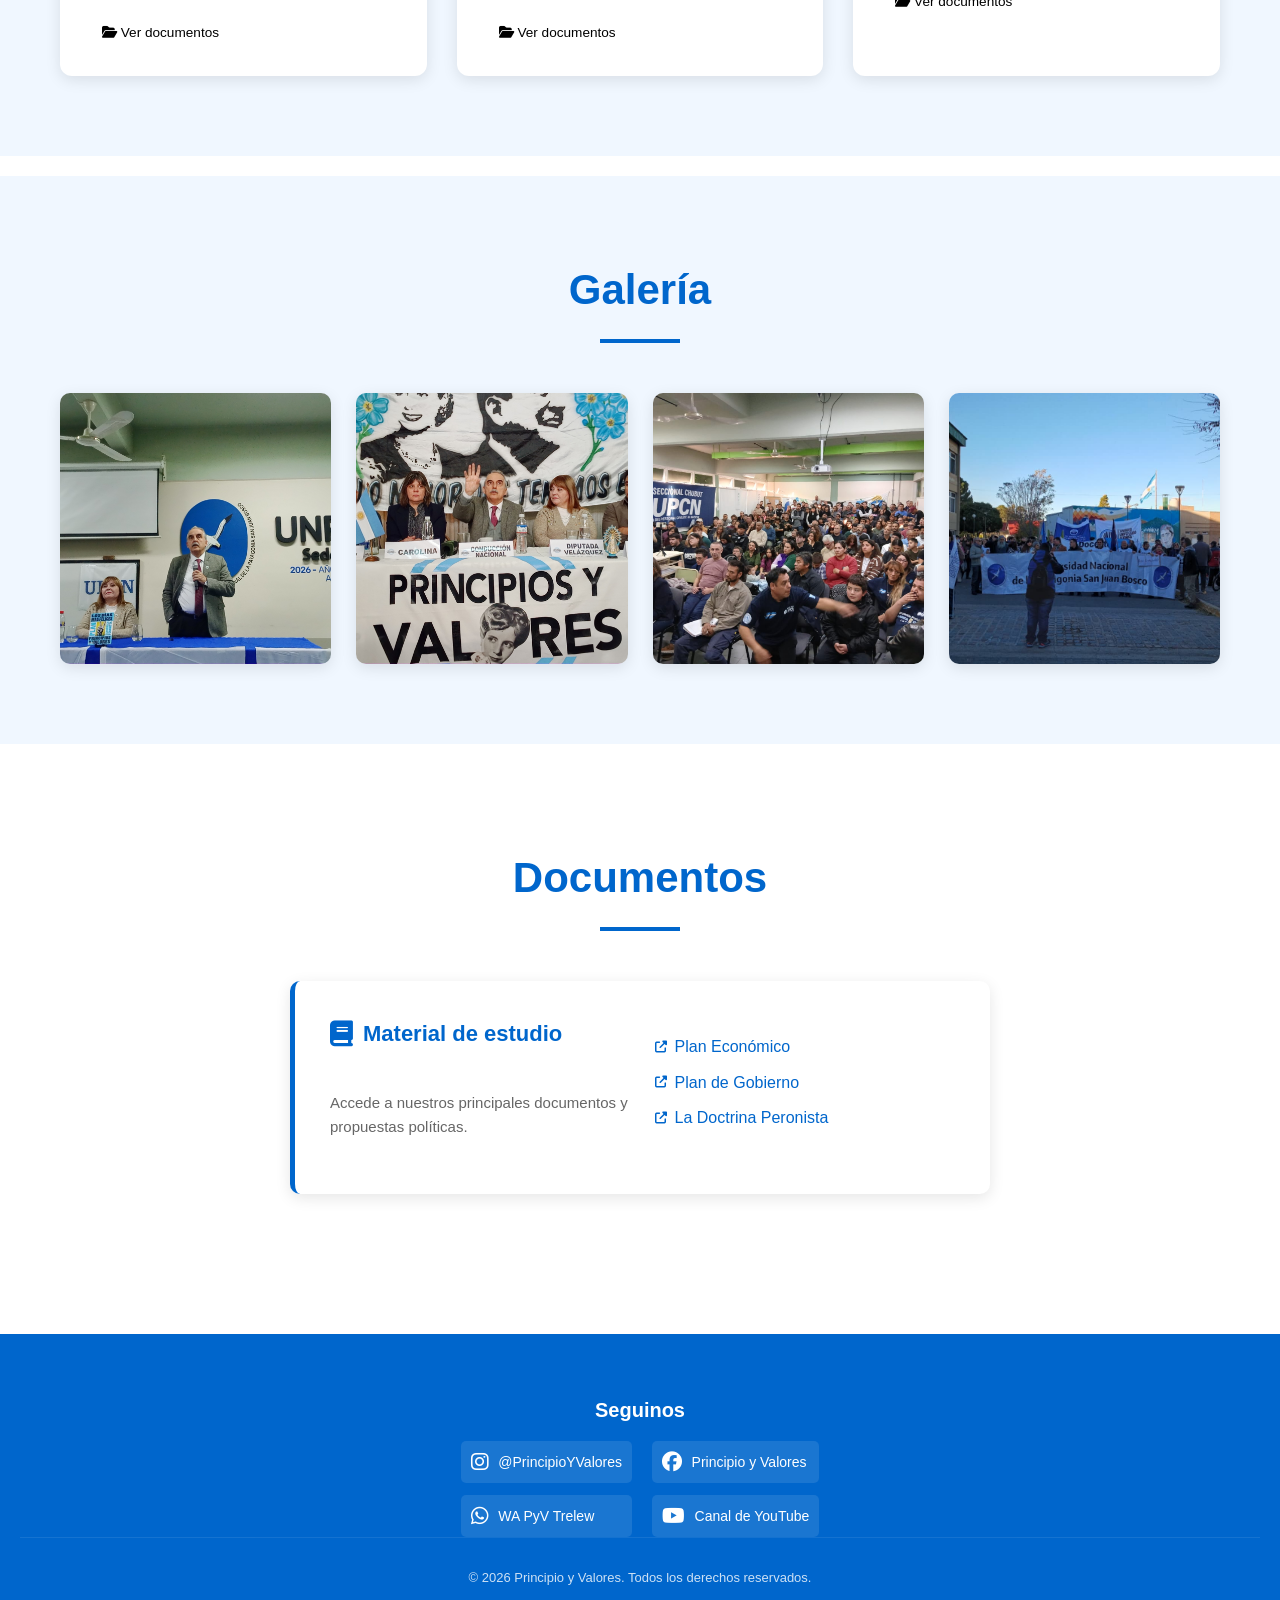
==== commit ce052251: "Update security and education descriptions in index.html" ====
--- a/index.html
+++ b/index.html
@@ -295,7 +295,7 @@
                 <div class="rama-card">
                     <div class="rama-header"><i class="fas fa-shield-alt"></i><h3>Seguridad</h3></div>
                     <div class="rama-content">
-                        <p>Políticas de seguridad ciudadana orientadas al bien común y la convivencia.</p>
+                        <p>Políticas de seguridad orientadas al bien común y la convivencia.</p>
                         <a href="https://drive.google.com/drive/folders/1ffwSDd3E-ULoGs9dtltLSno6lC8AXkdM?usp=drive_link" target="_blank" rel="noopener noreferrer" class="btn-mesas"><i class="fas fa-folder-open"></i> Ver documentos</a>
                     </div>
                 </div>
@@ -309,7 +309,7 @@
                 <div class="rama-card">
                     <div class="rama-header"><i class="fas fa-graduation-cap"></i><h3>Educación y Salud</h3></div>
                     <div class="rama-content">
-                        <p>Propuestas educativas y políticas de salud pública para el desarrollo local y el bienestar ciudadano.</p>
+                        <p>Propuestas educativas y políticas de salud pública para el desarrollo local y el bienestar de la comunidad.</p>
                         <a href="https://drive.google.com/drive/folders/1BBKKqAjX7vdkogfZmg-vZE1sBfSRPxvn?usp=drive_link" target="_blank" rel="noopener noreferrer" class="btn-mesas"><i class="fas fa-folder-open"></i> Ver documentos</a>
                     </div>
                 </div>
